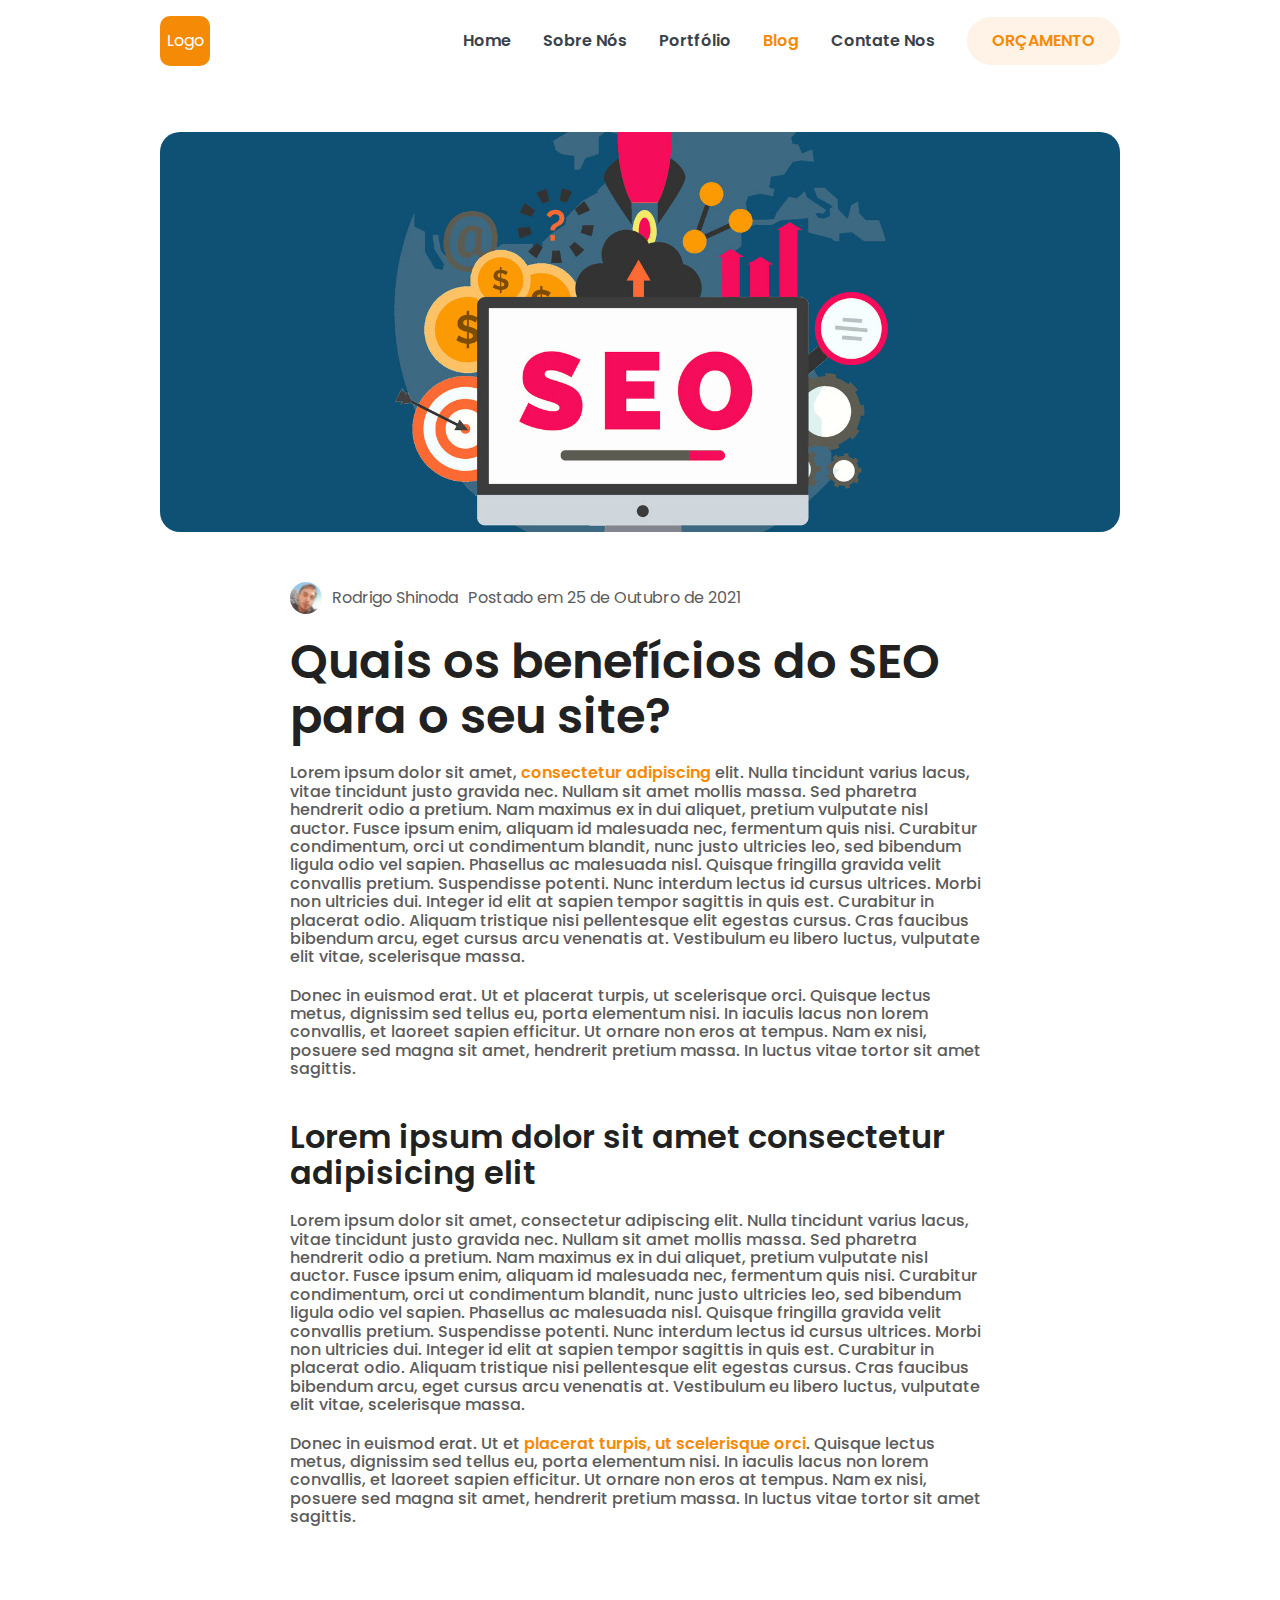
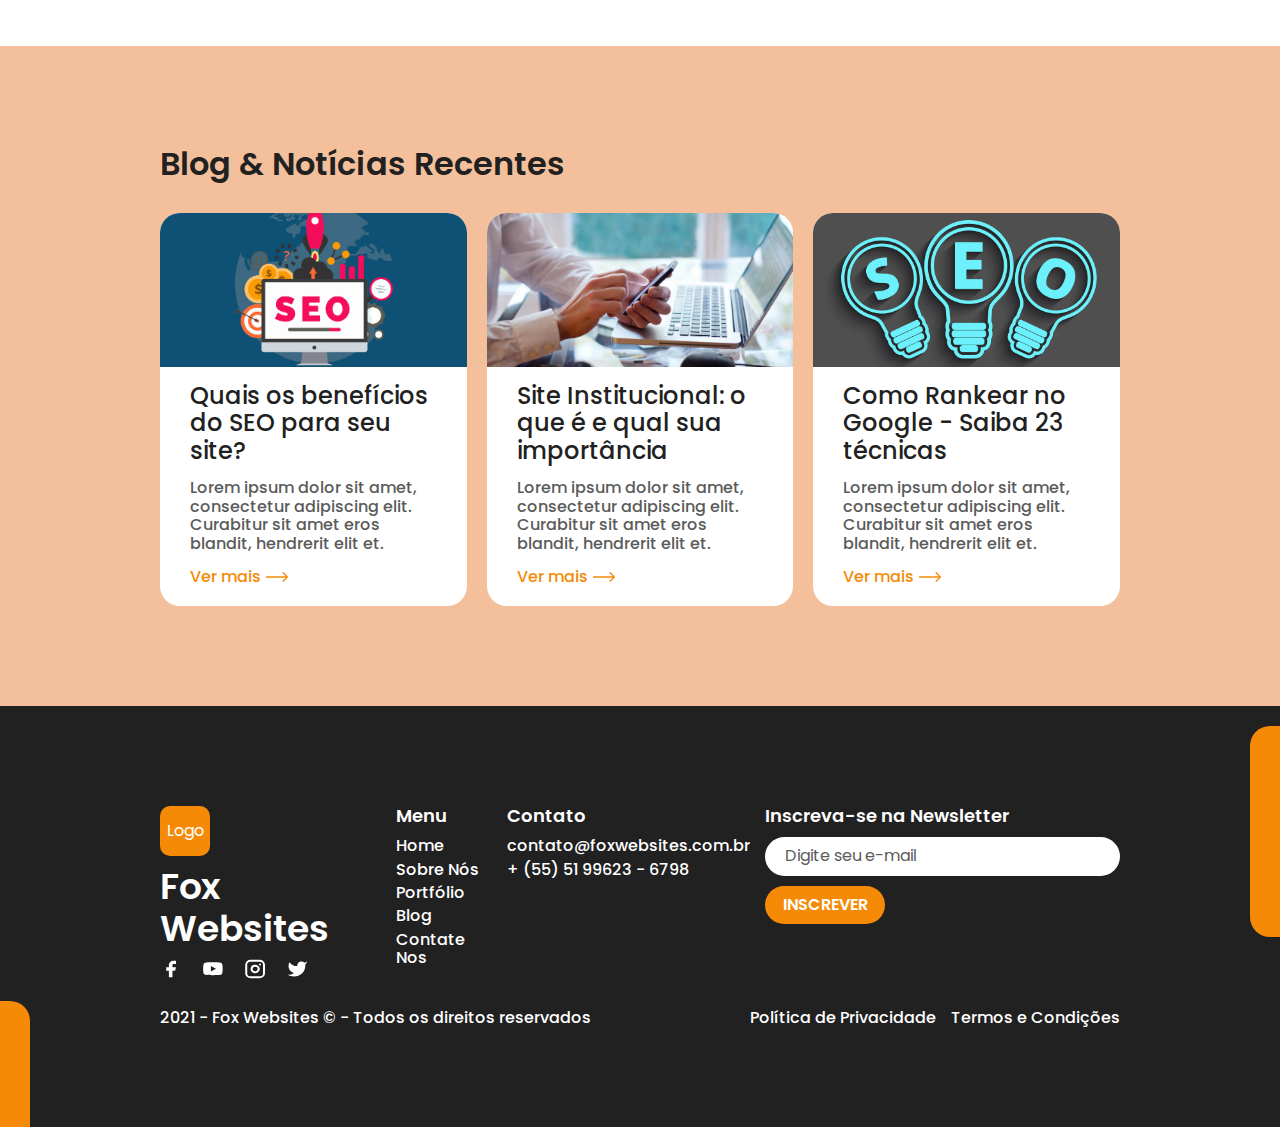
==== blog-post.html @ 78e0736e "Criado a página do post do blog" ====
<!DOCTYPE html>
<html lang="pt-br">

<head>
  <meta charset="UTF-8" />
  <meta http-equiv="X-UA-Compatible" content="IE=edge" />
  <meta name="viewport" content="width=device-width, initial-scale=1.0" />
  <title>Quais os benefícios do SEO para seu site? - Fox Websites | Desenvolvimento profissional de sites</title>
  <link rel="stylesheet" href="style/css/style.css" />
  <link rel="preconnect" href="https://fonts.googleapis.com" />
  <link rel="preconnect" href="https://fonts.gstatic.com" crossorigin />
  <link href="https://fonts.googleapis.com/css2?family=Poppins:wght@100;300;400;500;600&display=swap"
    rel="stylesheet" />
  <link rel="stylesheet" href="https://pro.fontawesome.com/releases/v5.10.0/css/all.css"
    integrity="sha384-AYmEC3Yw5cVb3ZcuHtOA93w35dYTsvhLPVnYs9eStHfGJvOvKxVfELGroGkvsg+p" crossorigin="anonymous" />
  <link rel="stylesheet" href="https://cdnjs.cloudflare.com/ajax/libs/animate.css/4.1.1/animate.min.css" />
</head>

<body>
  <header id="header">
    <div id="header__container">
      <a href="index.html" id="header__brand">
        <div class="logo_temp">
          <p>Logo</p>
        </div>
      </a>
      <div id="header__info">
        <nav id="header__menu">
          <button aria-label="Abrir menu" id="btn-mobile" aria-haspop="true" aria-controls="menu" aria-expanded="false">
            Menu
            <span id="hamburguer"></span>
          </button>
          <ul id="menu__items" role="menu">
            <li><a href="index.html">Home</a></li>
            <li><a href="sobre.html">Sobre Nós</a></li>
            <li><a href="portifolio.html">Portfólio</a></li>
            <li><a class="menu__active" href="blog.html">Blog</a></li>
            <li><a href="contato.html">Contate Nos</a></li>
          </ul>
        </nav>
        <button id="header__menu__orcamento">
          <p>Orçamento</p>
        </button>
      </div>
    </div>
  </header>

  <section id="post">
    <img id="post__image" src="assets/images/post1.jpg" alt="Post">
    <article id="post__content">
      <div id="post__content__info">
        <img id="post__content__info__author__image" src="assets/images/rodrigo.jpg" alt="Rodrigo">
        <p id="post__content__info__author__name">Rodrigo Shinoda</p>
        <p id="post__content__info__date">Postado em 25 de Outubro de 2021</p>
      </div>
      <h1 id="post__content__title">Quais os benefícios do SEO para o seu site?</h1>
      <p class="post__content__paragraph">Lorem ipsum dolor sit amet, <a href="">consectetur adipiscing</a> elit. Nulla
        tincidunt varius lacus, vitae tincidunt justo gravida nec. Nullam sit amet mollis massa. Sed pharetra hendrerit
        odio a pretium. Nam maximus ex in dui aliquet, pretium vulputate nisl auctor. Fusce ipsum enim, aliquam id
        malesuada nec, fermentum quis nisi. Curabitur condimentum, orci ut condimentum blandit, nunc justo ultricies
        leo, sed bibendum ligula odio vel sapien. Phasellus ac malesuada nisl. Quisque fringilla gravida velit convallis
        pretium. Suspendisse potenti. Nunc interdum lectus id cursus ultrices. Morbi non ultricies dui. Integer id elit
        at sapien tempor sagittis in quis est. Curabitur in placerat odio. Aliquam tristique nisi pellentesque elit
        egestas cursus. Cras faucibus bibendum arcu, eget cursus arcu venenatis at. Vestibulum eu libero luctus,
        vulputate elit vitae, scelerisque massa.</p>
      <p class="post__content__paragraph">Donec in euismod erat. Ut et placerat turpis, ut scelerisque orci. Quisque
        lectus metus, dignissim sed tellus eu, porta elementum nisi. In iaculis lacus non lorem convallis, et laoreet
        sapien efficitur. Ut ornare non eros at tempus. Nam ex nisi, posuere sed magna sit amet, hendrerit pretium
        massa. In luctus vitae tortor sit amet sagittis.</p>
      <h2 class="post__content__subtitle">Lorem ipsum dolor sit amet consectetur adipisicing elit</h2>
      <p class="post__content__paragraph">Lorem ipsum dolor sit amet, consectetur adipiscing elit. Nulla tincidunt
        varius lacus, vitae tincidunt justo gravida nec. Nullam sit amet mollis massa. Sed pharetra hendrerit odio a
        pretium. Nam maximus ex in dui aliquet, pretium vulputate nisl auctor. Fusce ipsum enim, aliquam id malesuada
        nec, fermentum quis nisi. Curabitur condimentum, orci ut condimentum blandit, nunc justo ultricies leo, sed
        bibendum ligula odio vel sapien. Phasellus ac malesuada nisl. Quisque fringilla gravida velit convallis pretium.
        Suspendisse potenti. Nunc interdum lectus id cursus ultrices. Morbi non ultricies dui. Integer id elit at sapien
        tempor sagittis in quis est. Curabitur in placerat odio. Aliquam tristique nisi pellentesque elit egestas
        cursus. Cras faucibus bibendum arcu, eget cursus arcu venenatis at. Vestibulum eu libero luctus, vulputate elit
        vitae, scelerisque massa.</p>
      <p class="post__content__paragraph">Donec in euismod erat. Ut et <a href="">placerat turpis, ut scelerisque
          orci</a>. Quisque lectus metus, dignissim sed tellus eu, porta elementum nisi. In iaculis lacus non lorem
        convallis, et laoreet sapien efficitur. Ut ornare non eros at tempus. Nam ex nisi, posuere sed magna sit amet,
        hendrerit pretium massa. In luctus vitae tortor sit amet sagittis.</p>
    </article>
  </section>

  <section id="posts">
    <div id="posts__container">
      <h2 id="posts__title">Blog & Notícias Recentes</h2>
      <div id="posts__list">
        <div class="posts__item">
          <img class="posts__item__image" src="assets/images/post1.jpg" alt="Post" />
          <h2 class="posts__item__title">
            Quais os benefícios do SEO para seu site?
          </h2>
          <p class="posts__item__subtitle">
            Lorem ipsum dolor sit amet, consectetur adipiscing elit. Curabitur
            sit amet eros blandit, hendrerit elit et.
          </p>
          <a href="blog-post.html" class="posts__item__cta">
            <p>Ver mais</p>
            <img src="assets/icons/Icon.svg" alt="Icon Right Arrow" />
          </a>
        </div>
        <div class="posts__item">
          <img class="posts__item__image" src="assets/images/post2.jpeg" alt="Post" />
          <h2 class="posts__item__title">
            Site Institucional: o que é e qual sua importância
          </h2>
          <p class="posts__item__subtitle">
            Lorem ipsum dolor sit amet, consectetur adipiscing elit. Curabitur
            sit amet eros blandit, hendrerit elit et.
          </p>
          <a href="blog-post.html" class="posts__item__cta">
            <p>Ver mais</p>
            <img src="assets/icons/Icon.svg" alt="Icon Right Arrow" />
          </a>
        </div>
        <div class="posts__item">
          <img class="posts__item__image" src="assets/images/post3.jpg" alt="Post" />
          <h2 class="posts__item__title">
            Como Rankear no Google - Saiba 23 técnicas
          </h2>
          <p class="posts__item__subtitle">
            Lorem ipsum dolor sit amet, consectetur adipiscing elit. Curabitur
            sit amet eros blandit, hendrerit elit et.
          </p>
          <a href="blog-post.html" class="posts__item__cta">
            <p>Ver mais</p>
            <img src="assets/icons/Icon.svg" alt="Icon Right Arrow" />
          </a>
        </div>
      </div>
    </div>
  </section>

  <footer id="footer">
    <div id="footer__wrapper">
      <div id="footer__content">
        <div id="footer__content__company">
          <a href="index.html">
            <div class="logo_temp">
              <p>Logo</p>
            </div>
          </a>
          <h1 id="footer__content__company__name">Fox Websites</h1>
          <ul id="footer__content__company__social_netwworks">
            <li>
              <a href="#"><img src="assets/icons/facebook.svg" alt="Facebook" /></a>
            </li>
            <li>
              <a href="#"><img src="assets/icons/youtube.svg" alt="Youtube" /></a>
            </li>
            <li>
              <a href="#"><img src="assets/icons/instagram.svg" alt="Instagram" /></a>
            </li>
            <li>
              <a href="#"><img src="assets/icons/twitter.svg" alt="Twitter" /></a>
            </li>
          </ul>
        </div>
        <div id="footer__content__menu">
          <p id="footer__content__menu__title">Menu</p>
          <ul id="footer__content__menu_list">
            <li id="footer__content__menu__list__item">
              <a href="index.html">
                <p>Home</p>
              </a>
            </li>
            <li id="footer__content__menu__list__item">
              <a href="sobre.html">
                <p>Sobre Nós</p>
              </a>
            </li>
            <li id="footer__content__menu__list__item">
              <a href="portifolio.html">
                <p>Portfólio</p>
              </a>
            </li>
            <li id="footer__content__menu__list__item">
              <a href="blog.html">
                <p>Blog</p>
              </a>
            </li>
            <li id="footer__content__menu__list__item">
              <a href="contato.html">
                <p>Contate Nos</p>
              </a>
            </li>
          </ul>
        </div>
        <div id="footer__content__contact">
          <p id="footer__content__contact__title">Contato</p>
          <ul id="footer__content__contact_list">
            <li id="footer__content__contact__list__item">
              <a href="mailto:contato@foxwebsites.com.br">
                <p>contato@foxwebsites.com.br</p>
              </a>
            </li>
            <li id="footer__content__contact__list__item">
              <a href="tel:+5551996236798">
                <p>+ (55) 51 99623 - 6798</p>
              </a>
            </li>
          </ul>
        </div>
        <div id="footer__content__newsletter">
          <p id="footer__content__newsletter__title">
            Inscreva-se na Newsletter
          </p>
          <form action="" id="footer__content__newsletter__form">
            <input type="email" name="email" placeholder="Digite seu e-mail"
              id="footer__content__newsletter__form__email" />
            <input type="submit" value="Inscrever" id="footer__content__newsletter__form__submit" />
          </form>
        </div>
      </div>
      <div id="footer__information">
        <div id="footer__information__copyright">
          <p>2021 - Fox Websites &copy; - Todos os direitos reservados</p>
        </div>
        <div id="footer__information__privacy__term">
          <a href="politica-privacidade.html">Política de Privacidade</a>
          <a href="termos-condicoes.html">Termos e Condições</a>
        </div>
      </div>
    </div>
  </footer>

  <a id="back_to_top">
    <i class="fas fa-arrow-up"></i>
  </a>

  <div class="modal-container" id="modal_container">
    <div class="modal">
      <div class="modal__header">
        <h2 class="modal__header__title">Orçamento</h2>
        <i class="fas fa-times fa-2x" id="modal__header__close"></i>
      </div>
      <p class="modal__description">
        Preencha o formulário abaixo para que possamos melhor lhe atender.<br />Em
        algumas horas entraremos em contato com você.
      </p>
      <form class="modal__form">
        <input type="text" placeholder="Nome completo" name="name" class="modal__form__input" />
        <input type="email" placeholder="E-mail" name="email" class="modal__form__input" />
        <input type="tel" placeholder="Telefone (DDD + Número)" name="phone" class="modal__form__input" />
        <select name="budget" class="modal__form__input modal__form__budget">
          <option value="0">Qual o budget disponível?</option>
          <option value="1">Abaixo de 1k</option>
          <option value="2">1k - 3k</option>
          <option value="3">Acima de 3k</option>
        </select>
        <textarea name="description" placeholder="Descrição" rows="5" class="modal__form__input"></textarea>
        <input type="submit" value="Enviar orçamento" class="modal__form__submit" />
      </form>
    </div>
  </div>

  <script src="js/script.js"></script>
  <script src="js/modal.js"></script>
</body>

</html>
---- style/css/style.css ----
/*! normalize.css v8.0.1 | MIT License | github.com/necolas/normalize.css */html{line-height:1.15;-webkit-text-size-adjust:100%}body{margin:0}main{display:block}h1{font-size:2em;margin:0.67em 0}hr{box-sizing:content-box;height:0;overflow:visible}pre{font-family:monospace, monospace;font-size:1em}a{background-color:transparent}abbr[title]{border-bottom:none;text-decoration:underline;text-decoration:underline dotted}b,strong{font-weight:bolder}code,kbd,samp{font-family:monospace, monospace;font-size:1em}small{font-size:80%}sub,sup{font-size:75%;line-height:0;position:relative;vertical-align:baseline}sub{bottom:-0.25em}sup{top:-0.5em}img{border-style:none}button,input,optgroup,select,textarea{font-family:inherit;font-size:100%;line-height:1.15;margin:0}button,input{overflow:visible}button,select{text-transform:none}button,[type="button"],[type="reset"],[type="submit"]{-webkit-appearance:button}button::-moz-focus-inner,[type="button"]::-moz-focus-inner,[type="reset"]::-moz-focus-inner,[type="submit"]::-moz-focus-inner{border-style:none;padding:0}button:-moz-focusring,[type="button"]:-moz-focusring,[type="reset"]:-moz-focusring,[type="submit"]:-moz-focusring{outline:1px dotted ButtonText}fieldset{padding:0.35em 0.75em 0.625em}legend{box-sizing:border-box;color:inherit;display:table;max-width:100%;padding:0;white-space:normal}progress{vertical-align:baseline}textarea{overflow:auto}[type="checkbox"],[type="radio"]{box-sizing:border-box;padding:0}[type="number"]::-webkit-inner-spin-button,[type="number"]::-webkit-outer-spin-button{height:auto}[type="search"]{-webkit-appearance:textfield;outline-offset:-2px}[type="search"]::-webkit-search-decoration{-webkit-appearance:none}::-webkit-file-upload-button{-webkit-appearance:button;font:inherit}details{display:block}summary{display:list-item}template{display:none}[hidden]{display:none}a{text-decoration:none}ol,ul{list-style:none}html,body,div,span,iframe,h1,h2,h3,h4,h5,h6,p,blockquote,a,em,img,dl,dt,dd,ol,ul,li,fieldset,form,label,legend,article,footer,header,nav,section,main{margin:0;padding:0;border:0;vertical-align:baseline}h1,h2,h3,h4,h5,h6,p,a,ul{font-size:1em;font-weight:normal}::-webkit-scrollbar-track{-webkit-box-shadow:inset 0 0 0.375rem rgba(0,0,0,0.3);background-color:#fff}::-webkit-scrollbar{width:0.5rem;background-color:#fff}::-webkit-scrollbar-thumb{background-color:#f58a07}body{font-family:"Poppins",sans-serif}#schedule{max-width:960px;margin:100px auto;display:flex;flex-direction:column}#schedule #schedule__title{max-width:600px;color:#212121;font-size:32px;font-weight:600}#schedule #schedule__title span{text-transform:uppercase;color:#f58a07}#schedule #schedule__subtitle{margin-top:20px;max-width:600px;color:#5b5b5b;font-weight:500}#schedule #schedule__list{margin-top:50px;display:flex;flex-direction:row;align-items:center;gap:20px}#schedule #schedule__list .schedule__item{display:flex;flex-direction:column;flex:1;gap:15px}#schedule #schedule__list .schedule__item .schedule__item__image{max-width:100%;border-radius:20px}#schedule #schedule__list .schedule__item .schedule__item__title{color:#f58a07;font-size:24px;font-weight:500}#differential{max-width:100%;background-color:#f4c09b}#differential #differential__container{max-width:960px;margin:0 auto;padding:100px 0}#differential #differential__container #differential__header{display:flex;flex-direction:row;align-items:center;gap:20px}#differential #differential__container #differential__header #differential__title{flex:1;color:#212121;font-weight:600;font-size:32px}#differential #differential__container #differential__header #differential__title span{text-transform:uppercase;color:#fff}#differential #differential__container #differential__header #differential__subtitle{flex:1;font-weight:500;font-size:18px;color:#5b5b5b}#differential #differential__container #differential__list{margin-top:50px;display:flex;flex-direction:row;gap:20px}#differential #differential__container #differential__list .differential__item{flex:1;background-color:#fff;border-radius:20px;padding:20px;display:flex;flex-direction:column;gap:10px}#differential #differential__container #differential__list .differential__item .differential__item__icon{width:50px;height:50px}#differential #differential__container #differential__list .differential__item .differential__item__title{color:#212121;font-weight:600;font-size:20px}#differential #differential__container #differential__list .differential__item .differential__item__subtitle{color:#5b5b5b;font-weight:500}#projects{max-width:960px;margin:100px auto;display:flex;flex-direction:column}#projects #projects__title{max-width:400px;color:#212121;font-size:32px;font-weight:600;cursor:pointer}#projects #projects__title span{text-transform:uppercase;color:#f58a07}#projects #projects__subtitle{margin-top:20px;max-width:600px;color:#5b5b5b;font-weight:500}#projects #projects__list{margin-top:50px;display:flex;flex-direction:row;align-items:center;gap:20px}#projects #projects__list .project__item{display:flex;flex-direction:column;flex:1}#projects #projects__list .project__item .project__item__image{max-width:100%;border-radius:20px;-webkit-box-shadow:0px 0px 10px -2px rgba(0,0,0,0.2);box-shadow:0px 0px 10px -2px rgba(0,0,0,0.2)}#projects #projects__list .project__item .project__item__title{color:#212121;font-size:24px;font-weight:600;text-align:center;padding:10px 0 5px 0;transition:0.5s cubic-bezier(0.06, 0.29, 0.19, 1.4)}#projects #projects__list .project__item .project__item__title:hover{color:#f58a07;cursor:pointer}#projects #projects__list .project__item .project__item__subtitle{color:#5b5b5b;font-size:18px;font-weight:500;text-align:center}#projects #projects__button{display:flex;justify-content:center;align-items:center;margin-top:30px}#projects #projects__button #projects__cta{background-color:#f58a07;padding:15px 25px;border-radius:25px;transition:0.5s cubic-bezier(0.06, 0.29, 0.19, 1.4)}#projects #projects__button #projects__cta p{font-weight:600;font-size:16px;color:#fff;text-transform:uppercase}#projects #projects__button #projects__cta:hover{background-color:#f4c09b}#projects #projects__button #projects__cta:hover p{color:#f58a07}#budget{width:100%;height:400px;background-color:#f58a07;display:flex;flex-direction:row}#budget #budget__image{flex:1;width:100%;height:100%;background-image:url("../../assets/images/orcamento.jpg");background-position:center;background-size:cover;background-repeat:no-repeat}#budget #budget__content{flex:1;display:flex;flex-direction:column;justify-content:center;padding:40px}#budget #budget__content #budget__content__title{font-size:42px;font-weight:600;color:#fff;max-width:600px}#budget #budget__content #budget__buttom{display:flex;margin-top:10px}#budget #budget__content #budget__buttom #budget__content__cta{cursor:pointer;border:none;background-color:#fff;padding:15px 25px;border-radius:25px;transition:0.5s cubic-bezier(0.06, 0.29, 0.19, 1.4)}#budget #budget__content #budget__buttom #budget__content__cta p{font-weight:600;font-size:16px;color:#f58a07;text-transform:uppercase}#budget #budget__content #budget__buttom #budget__content__cta:hover{background-color:#f4c09b}#budget #budget__content #budget__buttom #budget__content__cta:hover p{color:#fff}#testimonial{max-width:960px;margin:100px auto}#testimonial .swiper{width:100%}#testimonial .swiper .swiper-wrapper .swiper-slide{display:flex;flex-direction:column;justify-content:center;align-items:center;gap:10px}#testimonial .swiper .swiper-wrapper .swiper-slide .testimonial__item__image{width:150px;height:150px;border-radius:50%}#testimonial .swiper .swiper-wrapper .swiper-slide .testimonial__item__name{font-size:24px;color:#212121;font-weight:600px}#testimonial .swiper .swiper-wrapper .swiper-slide .testimonial__item__office{font-size:18px;color:#5b5b5b;font-weight:300}#testimonial .swiper .swiper-wrapper .swiper-slide .testimonial__item__description{font-size:18px;color:#394149;font-weight:500;text-align:center;padding:0 60px}#testimonial .swiper .swiper-button-prev,#testimonial .swiper .swiper-button-next{color:#f58a07}#posts{width:100%;background-color:#f4c09b}#posts #posts__container{max-width:960px;margin:0 auto;display:flex;flex-direction:column;padding:100px 0}#posts #posts__container #posts__title{font-size:32px;font-weight:600;color:#212121}#posts #posts__container #posts__list{display:flex;flex-direction:row;gap:20px;margin-top:30px}#posts #posts__container #posts__list .posts__item{flex:1;display:flex;flex-direction:column;background-color:#fff;border-radius:20px;gap:15px}#posts #posts__container #posts__list .posts__item .posts__item__image{max-width:100%;border-top-left-radius:20px;border-top-right-radius:20px}#posts #posts__container #posts__list .posts__item .posts__item__title{font-size:24px;font-weight:500;color:#212121;padding:0 30px}#posts #posts__container #posts__list .posts__item .posts__item__subtitle{font-weight:500;color:#5b5b5b;padding:0 30px}#posts #posts__container #posts__list .posts__item .posts__item__cta{display:flex;flex-direction:row;align-items:center;gap:5px;padding:0 30px 20px 30px}#posts #posts__container #posts__list .posts__item .posts__item__cta p{color:#f58a07;font-weight:500}@media only screen and (max-width: 768px){#schedule{padding:0 10px}#schedule #schedule__title{font-size:24px}#schedule #schedule__list{flex-direction:column;gap:50px}#differential #differential__container{padding-left:10px;padding-right:10px}#differential #differential__container #differential__header{flex-direction:column}#differential #differential__container #differential__header #differential__title{font-size:24px}#differential #differential__container #differential__list{flex-direction:column}#projects{padding:0 10px}#projects #projects__title{font-size:24px}#projects #projects__list{flex-direction:column;gap:50px}#budget{height:500px;flex-direction:column}#budget #budget__image{flex:0.75}#budget #budget__content{padding:40px}#budget #budget__content #budget__content__title{font-size:32px;text-align:center}#budget #budget__content #budget__buttom #budget__content__cta p{text-align:center}#testimonial .swiper .swiper-wrapper .swiper-slide .testimonial__item__description{font-size:14px}#posts #posts__container{padding:0 10px}#posts #posts__container #posts__list{flex-direction:column;gap:50px}}#about{max-width:960px;margin:100px auto;display:flex;flex-direction:row;align-items:center;gap:50px}#about #about__content{flex:1;display:flex;flex-direction:column;gap:10px}#about #about__content #about__content__title{font-weight:600;font-size:32px;color:#212121}#about #about__content #about__content__title span{color:#f58a07}#about #about__content #about__content__description{font-weight:500;font-size:18px;color:#5b5b5b}#about #about__content__image{flex:1;border-radius:20px;width:100%;height:400px;background-image:url("../../assets/images/reuniao.jpg");background-position:center;background-size:cover;background-repeat:no-repeat}#about #about__content__image #about__content__image__bloc{width:100%;height:100%;position:relative}#about #about__content__image #about__content__image__bloc::after{content:"";width:150px;height:150px;display:block;position:absolute;background-color:rgba(235,138,7,0.5);border-radius:20px;bottom:-20px;right:-20px}#teamwork{max-width:960px;margin:100px auto;display:flex;flex-direction:column;gap:30px}#teamwork #teamwork__title{font-size:32px;font-weight:600;color:#212121;max-width:600px}#teamwork #teamwork__subtitle{font-size:18px;font-weight:500;color:#5b5b5b;max-width:600px}#teamwork #teamwork__people__list{display:flex;flex-direction:row;align-items:center;gap:20px}#teamwork #teamwork__people__list .teamwork__people__item{flex:1;position:relative}#teamwork #teamwork__people__list .teamwork__people__item .teamwork__people__item__image{border-radius:20px;max-width:100%}#teamwork #teamwork__people__list .teamwork__people__item .teamwork__people__item__content__wrapper .teamwork__people__item__content{position:absolute;bottom:5px;display:flex;flex-direction:column;gap:10px;border-radius:20px;background-color:rgba(33,33,33,0.7);padding:20px}#teamwork #teamwork__people__list .teamwork__people__item .teamwork__people__item__content__wrapper .teamwork__people__item__content .teamwork__people__item__content__office,#teamwork #teamwork__people__list .teamwork__people__item .teamwork__people__item__content__wrapper .teamwork__people__item__content .teamwork__people__item__content__description{font-size:14px;font-weight:600;color:#fff}#teamwork #teamwork__people__list .teamwork__people__item .teamwork__people__item__content__wrapper .teamwork__people__item__content .teamwork__people__item__content__name{font-size:24px;font-weight:600;color:#f58a07}@media only screen and (max-width: 768px){#about{flex-direction:column;gap:50px;padding:0 10px}#about #about__content{flex:none}#about #about__content #about__content__title{text-align:center}#about #about__content__image{flex:none;width:80%}#about #about__content__image #about__content__image__bloc::after{width:100px;height:100px}#teamwork{padding:10px}#teamwork #teamwork__title{text-align:center;max-width:100%}#teamwork #teamwork__people__list{flex-direction:column}#teamwork #teamwork__people__list .teamwork__people__item .teamwork__people__item__content__wrapper .teamwork__people__item__content .teamwork__people__item__content__name{font-size:18px}#posts #posts__container{padding:100px 10px}}#portfolio{max-width:960px;margin:100px auto;display:flex;flex-direction:column;gap:15px}#portfolio #portfolio__title{font-size:32px;font-weight:600;color:#212121}#portfolio #portfolio__title span{color:#f58a07;text-transform:uppercase}#portfolio #portfolio__subtitle{max-width:600px;font-weight:500;font-size:18px;color:#5b5b5b}#portfolio #portfolio__list{display:flex;flex-direction:column;margin-top:50px;gap:40px}#portfolio #portfolio__list .portfolio__item{display:flex;flex-direction:row;align-items:center}#portfolio #portfolio__list .portfolio__item .portfolio__item__image__wrapper{position:relative}#portfolio #portfolio__list .portfolio__item .portfolio__item__image__wrapper .portfolio__item__image{max-width:100%;border-radius:20px;-webkit-box-shadow:0px 0px 10px -2px rgba(0,0,0,0.2);box-shadow:0px 0px 10px -2px rgba(0,0,0,0.2)}#portfolio #portfolio__list .portfolio__item .portfolio__item__image__wrapper::after{content:"";width:50px;height:50px;display:block;position:absolute;background-color:rgba(235,138,7,0.7);border-radius:10px;top:50px;left:-20px}#portfolio #portfolio__list .portfolio__item .portfolio__item__content{display:flex;flex-direction:column;padding:30px 50px;gap:10px}#portfolio #portfolio__list .portfolio__item .portfolio__item__content .portfolio__item__content__title{font-size:32px;font-weight:600;color:#212121}#portfolio #portfolio__list .portfolio__item .portfolio__item__content .portfolio__item__content__subtitle{font-weight:500;color:#5b5b5b}#portfolio #portfolio__list .portfolio__item .portfolio__item__content .portfolio__item__content__subtitle__invert{text-align:right}#portfolio #portfolio__list .portfolio__item .portfolio__item__content .portfolio__item__content__button{text-transform:uppercase;border:none;border-radius:20px;background:#f58a07;color:#fff;padding:10px 20px;width:200px;cursor:pointer;transition:0.5s cubic-bezier(0.06, 0.29, 0.19, 1.4)}#portfolio #portfolio__list .portfolio__item .portfolio__item__content .portfolio__item__content__button p{font-weight:600}#portfolio #portfolio__list .portfolio__item .portfolio__item__content .portfolio__item__content__button:hover{background-color:#f4c09b}#portfolio #portfolio__list .portfolio__item .portfolio__item__content .portfolio__item__content__button:hover p{color:#f58a07}#portfolio #portfolio__list .portfolio__item .portfolio__item__content__invert{align-items:flex-end !important}#portfolio #portfolio__list .portfolio__item__invert{flex-direction:row-reverse !important}@media only screen and (max-width: 768px){#portfolio{padding:0 10px}#portfolio #portfolio__title{text-align:center}#portfolio #portfolio__subtitle{text-align:center}#portfolio #portfolio__list .portfolio__item{display:flex;flex-direction:column;align-items:center}#portfolio #portfolio__list .portfolio__item .portfolio__item__content{display:flex;flex-direction:column;padding:10px 10px;gap:10px}#portfolio #portfolio__list .portfolio__item .portfolio__item__content .portfolio__item__content__title{text-align:center}#portfolio #portfolio__list .portfolio__item .portfolio__item__content .portfolio__item__content__subtitle{text-align:center}#portfolio #portfolio__list .portfolio__item .portfolio__item__content .portfolio__item__content__subtitle__invert{text-align:center}#portfolio #portfolio__list .portfolio__item .portfolio__item__content .portfolio__item__content__button{width:100%}#portfolio #portfolio__list .portfolio__item .portfolio__item__content__invert{align-items:stretch !important}#portfolio #portfolio__list .portfolio__item__invert{flex-direction:column !important}}#post{max-width:960px;margin:50px auto 100px auto;padding:0 10px;display:flex;flex-direction:column}#post #post__image{border-radius:20px;height:400px;object-fit:cover}#post #post__content{display:flex;flex-direction:column;max-width:700px;margin:0 auto}#post #post__content #post__content__info{display:flex;flex-direction:row;align-items:center;color:#5b5b5b;gap:10px;margin-top:50px}#post #post__content #post__content__info #post__content__info__author__image{width:32px;height:32px;border-radius:50%}#post #post__content #post__content__title{font-weight:600;color:#212121;font-size:48px;margin:20px 0 20px 0}#post #post__content .post__content__paragraph{font-weight:500;color:#5b5b5b;margin-bottom:20px}#post #post__content .post__content__paragraph a{color:#f58a07;font-weight:600}#post #post__content .post__content__subtitle{font-weight:600;color:#212121;font-size:32px;margin:20px 0 20px 0}@media only screen and (max-width: 768px){#post #post__image{height:250px}#post #post__content #post__content__info{flex-direction:column;align-items:center;justify-content:center;gap:0}#post #post__content #post__content__title{font-size:32px;text-align:center}#post #post__content .post__content__subtitle{font-size:24px;text-align:center}}#contact{max-width:960px;margin:100px auto;display:flex;flex-direction:row;gap:30px}#contact #contact__content{flex:1;display:flex;flex-direction:column;gap:20px}#contact #contact__content #contact__content__title{font-size:32px;color:#212121;font-weight:600}#contact #contact__content #contact__content__subtitle{font-size:18px;color:#5b5b5b;font-weight:500}#contact #contact__content #contact__content__form{display:flex;flex-direction:column;gap:10px}#contact #contact__content #contact__content__form .contact__content__form__input{border:1px solid #212121;border-radius:20px;background:rgba(210,218,237,0.17);padding:15px 25px}#contact #contact__content #contact__content__form #contact__content__form__submit{text-transform:uppercase;font-weight:600;border:none;border-radius:20px;background:#f58a07;padding:15px 25px;color:#fff;cursor:pointer;transition:0.5s cubic-bezier(0.06, 0.29, 0.19, 1.4)}#contact #contact__content #contact__content__form #contact__content__form__submit:hover{background-color:#f4c09b;color:#f58a07}#contact #contact__info{flex:1;display:flex;flex-direction:column;gap:50px}#contact #contact__info #contact__info__content{display:flex;flex-direction:row;gap:10px}#contact #contact__info #contact__info__content #contact__info__location{flex:1;display:flex;flex-direction:column;gap:15px}#contact #contact__info #contact__info__content #contact__info__location #contact__info__location__title{font-size:24px;font-weight:500;color:#212121}#contact #contact__info #contact__info__content #contact__info__location #contact__info__location__description{font-size:18px;font-weight:500;color:#5b5b5b}#contact #contact__info #contact__info__content #contact__info__contact{flex:1;display:flex;flex-direction:column;gap:15px}#contact #contact__info #contact__info__content #contact__info__contact #contact__info__contact{font-size:24px;font-weight:500;color:#212121}#contact #contact__info #contact__info__content #contact__info__contact #contact__info__contac_list{display:flex;flex-direction:column;gap:10px}#contact #contact__info #contact__info__content #contact__info__contact #contact__info__contac_list li a p{font-size:18px;font-weight:500;color:#5b5b5b;transition:0.5s cubic-bezier(0.06, 0.29, 0.19, 1.4)}#contact #contact__info #contact__info__content #contact__info__contact #contact__info__contac_list li a p:hover{color:#f58a07}#contact #contact__info #contact__info__contact__map #contact__info__contact__map__iframe{width:100%;height:250px;border-radius:20px}@media only screen and (max-width: 768px){#contact{flex-direction:column;gap:30px;padding:0 10px}#contact #contact__content #contact__content__title{text-align:center}#contact #contact__content #contact__content__subtitle{text-align:center}#contact #contact__info #contact__info__content{flex-direction:column;gap:20px}#contact #contact__info #contact__info__content #contact__info__location{gap:10px}#contact #contact__info #contact__info__content #contact__info__location #contact__info__location__title{text-align:center}#contact #contact__info #contact__info__content #contact__info__location #contact__info__location__description{text-align:center}#contact #contact__info #contact__info__content #contact__info__contact{gap:10px}#contact #contact__info #contact__info__content #contact__info__contact #contact__info__contact{text-align:center}#contact #contact__info #contact__info__content #contact__info__contact #contact__info__contac_list{display:flex;flex-direction:column;gap:10px}#contact #contact__info #contact__info__content #contact__info__contact #contact__info__contac_list li a p{text-align:center}}#policy{max-width:960px;margin:100px auto;display:flex;flex-direction:column}#policy #policy__title{font-size:64px;font-weight:600;color:#212121}#policy #policy__last_update{color:#5b5b5b;margin:10px 0 30px 0}#policy p{font-weight:500;color:#212121}#policy span{color:#f58a07;font-weight:bold}#policy h2{font-weight:500;font-size:24px;color:#212121;margin:25px 0 10px 0}#policy ol{padding:5px 0 5px 50px}#policy ol li{padding:2px 0;list-style-type:decimal}#policy ol li::marker{color:#f58a07;font-weight:bold}#policy ul{padding:5px 0 5px 50px}#policy ul li{padding:2px 0;list-style-type:disc}#policy ul li::marker{color:#f58a07}@media only screen and (max-width: 768px){#policy{padding:0 10px}#policy #policy__title{font-size:32px;text-align:center}#policy #policy__last_update{text-align:center}#policy h2{text-align:center}#policy ol{padding-left:30px}#policy ul{padding-left:30px}}#terms{max-width:960px;margin:100px auto;display:flex;flex-direction:column}#terms #terms__title{font-size:64px;font-weight:600;color:#212121}#terms #terms__last_update{color:#5b5b5b;margin:10px 0 30px 0}#terms p{font-weight:500;color:#212121;margin-bottom:2px}#terms span{color:#f58a07;font-weight:bold}#terms h2{font-weight:500;font-size:24px;color:#212121;margin:25px 0 10px 0}#terms ul{padding:5px 0 5px 50px}#terms ul li{padding:2px 0;list-style-type:disc}#terms ul li::marker{color:#f58a07}@media only screen and (max-width: 768px){#terms{padding:0 10px}#terms #terms__title{font-size:32px;text-align:center}#terms #terms__last_update{text-align:center}#terms h2{text-align:center}#terms ul{padding-left:30px}}.modal-container{z-index:9999;position:fixed;top:0;left:0;height:100vh;width:100vw;background-color:rgba(0,0,0,0.3);display:flex;justify-content:center;align-items:center;opacity:0;pointer-events:none;transition:opacity 0.5s cubic-bezier(0.06, 0.29, 0.19, 1.4)}.modal-container.show{opacity:1;pointer-events:auto;animation:modal 0.3s}.modal-container .modal{background-color:#fff;width:600px;max-width:100%;padding:30px;border-radius:20px;box-shadow:0 2px 4px rgba(0,0,0,0.2);display:flex;flex-direction:column;gap:20px}@keyframes modal{from{opacity:0;transform:translate3d(0, -60px, 0)}to{opacity:1;transform:translate3d(0, 0, 0)}}.modal-container .modal .modal__header{display:flex;flex-direction:row;justify-content:space-between;align-items:center}.modal-container .modal .modal__header .modal__header__title{font-size:32px;font-weight:600;color:#212121;text-transform:uppercase}.modal-container .modal .modal__header .modal__header__title::after{content:"";width:150px;height:5px;display:block;margin-top:5px;background-color:#f58a07}.modal-container .modal .modal__header #modal__header__close{color:#f58a07;padding:10px;cursor:pointer;transition:0.5s cubic-bezier(0.06, 0.29, 0.19, 1.4)}.modal-container .modal .modal__header #modal__header__close:hover{color:#212121}.modal-container .modal .modal__description{font-size:14px;color:#5b5b5b}.modal-container .modal .modal__form{display:flex;flex-direction:column;gap:10px}.modal-container .modal .modal__form .modal__form__input{border:1px solid #212121;border-radius:20px;background:rgba(210,218,237,0.17);padding:15px 25px;color:#212121}.modal-container .modal .modal__form .modal__form__budget{color:#757575}.modal-container .modal .modal__form .modal__form__budget option{color:#212121}.modal-container .modal .modal__form .modal__form__submit{border:none;cursor:pointer;font-weight:600;font-size:16px;color:#fff;text-transform:uppercase;background-color:#f58a07;padding:15px 25px;border-radius:25px;transition:0.5s cubic-bezier(0.06, 0.29, 0.19, 1.4)}.modal-container .modal .modal__form .modal__form__submit:hover{background-color:#f4c09b;color:#f58a07}@media only screen and (max-width: 768px){.modal-container{padding:10px}.modal-container .modal{width:100vw}}.soon{width:100%}.soon p{font-size:48px;text-align:center;color:#f58a07;text-transform:uppercase;font-weight:600;padding:100px 0}.logo_temp{width:50px;height:50px;background-color:#f58a07;color:#fff;display:flex;border-radius:10px;justify-content:center;align-items:center}html{scroll-behavior:smooth}.menu__active{color:#f58a07 !important}.header__shadow{box-shadow:0 2px 4px rgba(0,0,0,0.4)}#header{width:100%}#header #header__container{max-width:960px;margin:0 auto;display:flex;flex-direction:row;justify-content:space-between;align-items:center;box-sizing:border-box;padding:16px 0}#header #header__container #header__info{display:flex;flex-direction:row;align-items:center;gap:32px}#header #header__container #header__info #header__menu #btn-mobile{display:none}#header #header__container #header__info #header__menu #menu__items{display:flex;gap:32px}#header #header__container #header__info #header__menu #menu__items li a{display:block;color:#394149;font-weight:600;transition:0.5s cubic-bezier(0.06, 0.29, 0.19, 1.4);font-size:16px}#header #header__container #header__info #header__menu #menu__items li a:hover{color:#f58a07}#header #header__container #header__info #header__menu__orcamento{border:none;cursor:pointer;background-color:#fef3e6;padding:15px 25px;border-radius:25px;transition:0.5s cubic-bezier(0.06, 0.29, 0.19, 1.4)}#header #header__container #header__info #header__menu__orcamento:hover{background-color:#f58a07}#header #header__container #header__info #header__menu__orcamento:hover p{color:#fff}#header #header__container #header__info #header__menu__orcamento p{text-transform:uppercase;font-weight:600;font-size:16px;color:#f58a07}#banner{width:100%;height:550px}#banner #banner__content__images{position:absolute;width:100%;height:550px}#banner #banner__content__images #banner__image__home{position:absolute;width:100%;height:550px;background-image:url("../../assets/images/home.jpg");background-position:center;background-size:cover;background-repeat:no-repeat;background-attachment:fixed;opacity:0.5}#banner #banner__content__images #banner__image__about{position:absolute;width:100%;height:550px;background-image:url("../../assets/images/about.jpg");background-position:center;background-size:cover;background-repeat:no-repeat;background-attachment:fixed;opacity:0.5}#banner #banner__content__images #banner__image__portifolio{position:absolute;width:100%;height:550px;background-image:url("../../assets/images/portifolio.jpg");background-position:center;background-size:cover;background-repeat:no-repeat;background-attachment:fixed;opacity:0.5}#banner #banner__content__images #banner__image__blog{position:absolute;width:100%;height:550px;background-image:url("../../assets/images/blog.jpg");background-position:center;background-size:cover;background-repeat:no-repeat;background-attachment:fixed;opacity:0.5}#banner #banner__content__images #banner__background{position:absolute;width:100%;height:550px;background-color:#f4c09b;opacity:0.7}#banner #banner__content{width:100%;height:550px;position:absolute;display:flex;flex-direction:column;justify-content:center;align-items:center;gap:15px}#banner #banner__content #banner__title{width:650px;font-weight:600;color:#212121;font-size:64px;text-align:center;text-transform:uppercase}#banner #banner__content #banner_subtitle{width:650px;font-weight:500;color:#5b5b5b;font-size:18px;text-align:center}#banner #banner__content #banner__cta{border:none;cursor:pointer;background-color:#f58a07;padding:15px 25px;border-radius:25px;transition:0.5s cubic-bezier(0.06, 0.29, 0.19, 1.4)}#banner #banner__content #banner__cta p{font-weight:600;font-size:16px;color:#fff;text-transform:uppercase}#banner #banner__content #banner__cta:hover{background-color:#f4c09b}#banner #banner__content #banner__cta:hover p{color:#f58a07}#footer{width:100%;background-color:#212121;position:absolute}#footer::after{content:"";width:30px;height:30%;background-color:#f58a07;border-top-right-radius:20px;bottom:0px;position:absolute}#footer::before{content:"";width:30px;height:50%;background-color:#f58a07;border-top-left-radius:20px;border-bottom-left-radius:20px;top:20px;right:0;position:absolute}#footer #footer__wrapper{max-width:960px;margin:0 auto;display:flex;padding:100px 0;flex-direction:column}#footer #footer__wrapper #footer__content{display:flex;flex-direction:row;justify-content:space-between;gap:15px}#footer #footer__wrapper #footer__content #footer__content__company{display:flex;flex-direction:column;gap:10px}#footer #footer__wrapper #footer__content #footer__content__company #footer__content__company__name{font-size:36px;color:#fff;font-weight:600;transition:0.5s cubic-bezier(0.06, 0.29, 0.19, 1.4);cursor:pointer}#footer #footer__wrapper #footer__content #footer__content__company #footer__content__company__name:hover{color:#f58a07}#footer #footer__wrapper #footer__content #footer__content__company #footer__content__company__social_netwworks{display:flex;flex-direction:row;gap:20px}#footer #footer__wrapper #footer__content #footer__content__menu{display:flex;flex-direction:column;gap:10px}#footer #footer__wrapper #footer__content #footer__content__menu #footer__content__menu__title{font-size:18px;font-weight:600;color:#fff}#footer #footer__wrapper #footer__content #footer__content__menu #footer__content__menu_list{display:flex;flex-direction:column;gap:5px}#footer #footer__wrapper #footer__content #footer__content__menu #footer__content__menu_list #footer__content__menu__list__item a p{color:#fff;font-weight:500;transition:0.5s cubic-bezier(0.06, 0.29, 0.19, 1.4)}#footer #footer__wrapper #footer__content #footer__content__menu #footer__content__menu_list #footer__content__menu__list__item a p:hover{color:#f58a07}#footer #footer__wrapper #footer__content #footer__content__contact{display:flex;flex-direction:column;gap:10px}#footer #footer__wrapper #footer__content #footer__content__contact #footer__content__contact__title{font-size:18px;font-weight:600;color:#fff}#footer #footer__wrapper #footer__content #footer__content__contact #footer__content__contact_list{display:flex;flex-direction:column;gap:5px}#footer #footer__wrapper #footer__content #footer__content__contact #footer__content__contact_list #footer__content__contact__list__item a p{color:#fff;font-weight:500;transition:0.5s cubic-bezier(0.06, 0.29, 0.19, 1.4)}#footer #footer__wrapper #footer__content #footer__content__contact #footer__content__contact_list #footer__content__contact__list__item a p:hover{color:#f58a07}#footer #footer__wrapper #footer__content #footer__content__newsletter{display:flex;flex-direction:column;gap:10px}#footer #footer__wrapper #footer__content #footer__content__newsletter #footer__content__newsletter__title{font-size:18px;font-weight:600;color:#fff}#footer #footer__wrapper #footer__content #footer__content__newsletter #footer__content__newsletter__form{display:flex;flex-direction:column;gap:10px}#footer #footer__wrapper #footer__content #footer__content__newsletter #footer__content__newsletter__form #footer__content__newsletter__form__email{border:none;border-radius:20px;padding:10px 20px;background-color:#fff;color:#212121;font-weight:500}#footer #footer__wrapper #footer__content #footer__content__newsletter #footer__content__newsletter__form #footer__content__newsletter__form__email::placeholder{color:#5b5b5b;font-weight:400}#footer #footer__wrapper #footer__content #footer__content__newsletter #footer__content__newsletter__form #footer__content__newsletter__form__submit{text-transform:uppercase;font-weight:600;background-color:#f58a07;color:#fff;border:none;border-radius:20px;padding:10px;max-width:120px;cursor:pointer;transition:0.5s cubic-bezier(0.06, 0.29, 0.19, 1.4)}#footer #footer__wrapper #footer__content #footer__content__newsletter #footer__content__newsletter__form #footer__content__newsletter__form__submit:hover{background-color:#f4c09b;color:#f58a07}#footer #footer__wrapper #footer__information{display:flex;flex-direction:row;justify-content:space-between;align-items:center;margin-top:25px}#footer #footer__wrapper #footer__information #footer__information__copyright p{color:#fff;font-weight:500}#footer #footer__wrapper #footer__information #footer__information__privacy__term{display:flex;flex-direction:row;gap:15px}#footer #footer__wrapper #footer__information #footer__information__privacy__term a{color:#fff;font-weight:500;transition:0.5s cubic-bezier(0.06, 0.29, 0.19, 1.4)}#footer #footer__wrapper #footer__information #footer__information__privacy__term a:hover{color:#f58a07}#back_to_top{display:none;cursor:pointer;position:fixed;bottom:20px;right:20px;padding:16px 20px;background-color:#f58a07;color:#fff;border-radius:10px;transition:0.2s;text-decoration:none;z-index:99;-webkit-tap-highlight-color:transparent}#back_to_top:hover{background-color:#f4c09b;transform:scale(105%)}@media only screen and (min-width: 768px) and (max-width: 979px){#footer::after{width:20px}#footer::before{width:20px}#footer #footer__wrapper #footer__content{display:flex;flex-direction:column;justify-content:space-between}#footer #footer__wrapper #footer__content #footer__content__company{justify-content:center;align-items:center}#footer #footer__wrapper #footer__content #footer__content__menu{justify-content:center;align-items:center;margin-top:30px}#footer #footer__wrapper #footer__content #footer__content__menu #footer__content__menu_list #footer__content__menu__list__item a p{text-align:center}#footer #footer__wrapper #footer__content #footer__content__contact{justify-content:center;align-items:center;margin-top:30px}#footer #footer__wrapper #footer__content #footer__content__contact #footer__content__contact_list #footer__content__contact__list__item a p{text-align:center}#footer #footer__wrapper #footer__content #footer__content__newsletter{justify-content:center;align-items:center;margin-top:30px}#footer #footer__wrapper #footer__content #footer__content__newsletter #footer__content__newsletter__form #footer__content__newsletter__form__email{width:inherit;max-width:100%}#footer #footer__wrapper #footer__content #footer__content__newsletter #footer__content__newsletter__form #footer__content__newsletter__form__submit{max-width:100%}#footer #footer__wrapper #footer__information{flex-direction:column-reverse}#footer #footer__wrapper #footer__information #footer__information__copyright p{color:#fff;font-weight:500;text-align:center;margin-top:30px}#footer #footer__wrapper #footer__information #footer__information__privacy__term{flex-direction:column;margin-top:20px;gap:5px}#footer #footer__wrapper #footer__information #footer__information__privacy__term a{text-align:center}}@media only screen and (max-width: 768px){.soon p{font-size:26px}#header #header__container #header__brand{margin-left:10px}#header #header__container #header__info #header__menu button{color:#212121;font-weight:bold;text-transform:uppercase;letter-spacing:0.1em;font-size:14px;line-height:20px}#header #header__container #header__info #header__menu button #hamburguer{width:20px;border-top:2px solid;display:block}#header #header__container #header__info #header__menu button #hamburguer::after,#header #header__container #header__info #header__menu button #hamburguer::before{content:"";width:20px;height:2px;background:currentColor;display:block;margin-top:5px;transition:0.5s cubic-bezier(0.06, 0.29, 0.19, 1.4);position:relative}#header #header__container #header__info #header__menu #btn-mobile{display:flex;padding:8px 10px;font-size:1rem;border:none;background:none;cursor:pointer;gap:0.5rem}#header #header__container #header__info #header__menu #menu__items{display:block;position:absolute;width:100%;height:0;top:82px;right:0;background:#212121;z-index:1000;transition:0.6s;visibility:hidden;overflow-y:hidden}#header #header__container #header__info #header__menu #menu__items li a{text-align:center;color:#fff;padding:1rem;margin:0 1rem;border-bottom:2px solid rgba(0,0,0,0.05)}#header #header__container #header__info #header__menu.active #menu__items{height:calc(100vh - 70px);visibility:visible;overflow-y:auto}#header #header__container #header__info #header__menu.active #hamburguer{border-top-color:transparent}#header #header__container #header__info #header__menu.active #hamburguer::before{transform:rotate(135deg)}#header #header__container #header__info #header__menu.active #hamburguer::after{transform:rotate(-135deg);top:-7px}#header #header__container #header__info #header__menu__orcamento{display:none}#banner #banner__content #banner__title{width:100%;font-size:42px}#banner #banner__content #banner_subtitle{width:100%;font-size:16px}#footer::after{width:20px}#footer::before{width:20px}#footer #footer__wrapper #footer__content{display:flex;flex-direction:column;justify-content:space-between}#footer #footer__wrapper #footer__content #footer__content__company{justify-content:center;align-items:center}#footer #footer__wrapper #footer__content #footer__content__menu{justify-content:center;align-items:center;margin-top:30px}#footer #footer__wrapper #footer__content #footer__content__menu #footer__content__menu_list #footer__content__menu__list__item a p{text-align:center}#footer #footer__wrapper #footer__content #footer__content__contact{justify-content:center;align-items:center;margin-top:30px}#footer #footer__wrapper #footer__content #footer__content__contact #footer__content__contact_list #footer__content__contact__list__item a p{text-align:center}#footer #footer__wrapper #footer__content #footer__content__newsletter{justify-content:center;align-items:center;margin-top:30px}#footer #footer__wrapper #footer__content #footer__content__newsletter #footer__content__newsletter__form #footer__content__newsletter__form__email{width:inherit;max-width:100%}#footer #footer__wrapper #footer__content #footer__content__newsletter #footer__content__newsletter__form #footer__content__newsletter__form__submit{max-width:100%}#footer #footer__wrapper #footer__information{flex-direction:column-reverse}#footer #footer__wrapper #footer__information #footer__information__copyright p{color:#fff;font-weight:500;text-align:center;margin-top:30px}#footer #footer__wrapper #footer__information #footer__information__privacy__term{flex-direction:column;margin-top:20px;gap:5px}#footer #footer__wrapper #footer__information #footer__information__privacy__term a{text-align:center}}
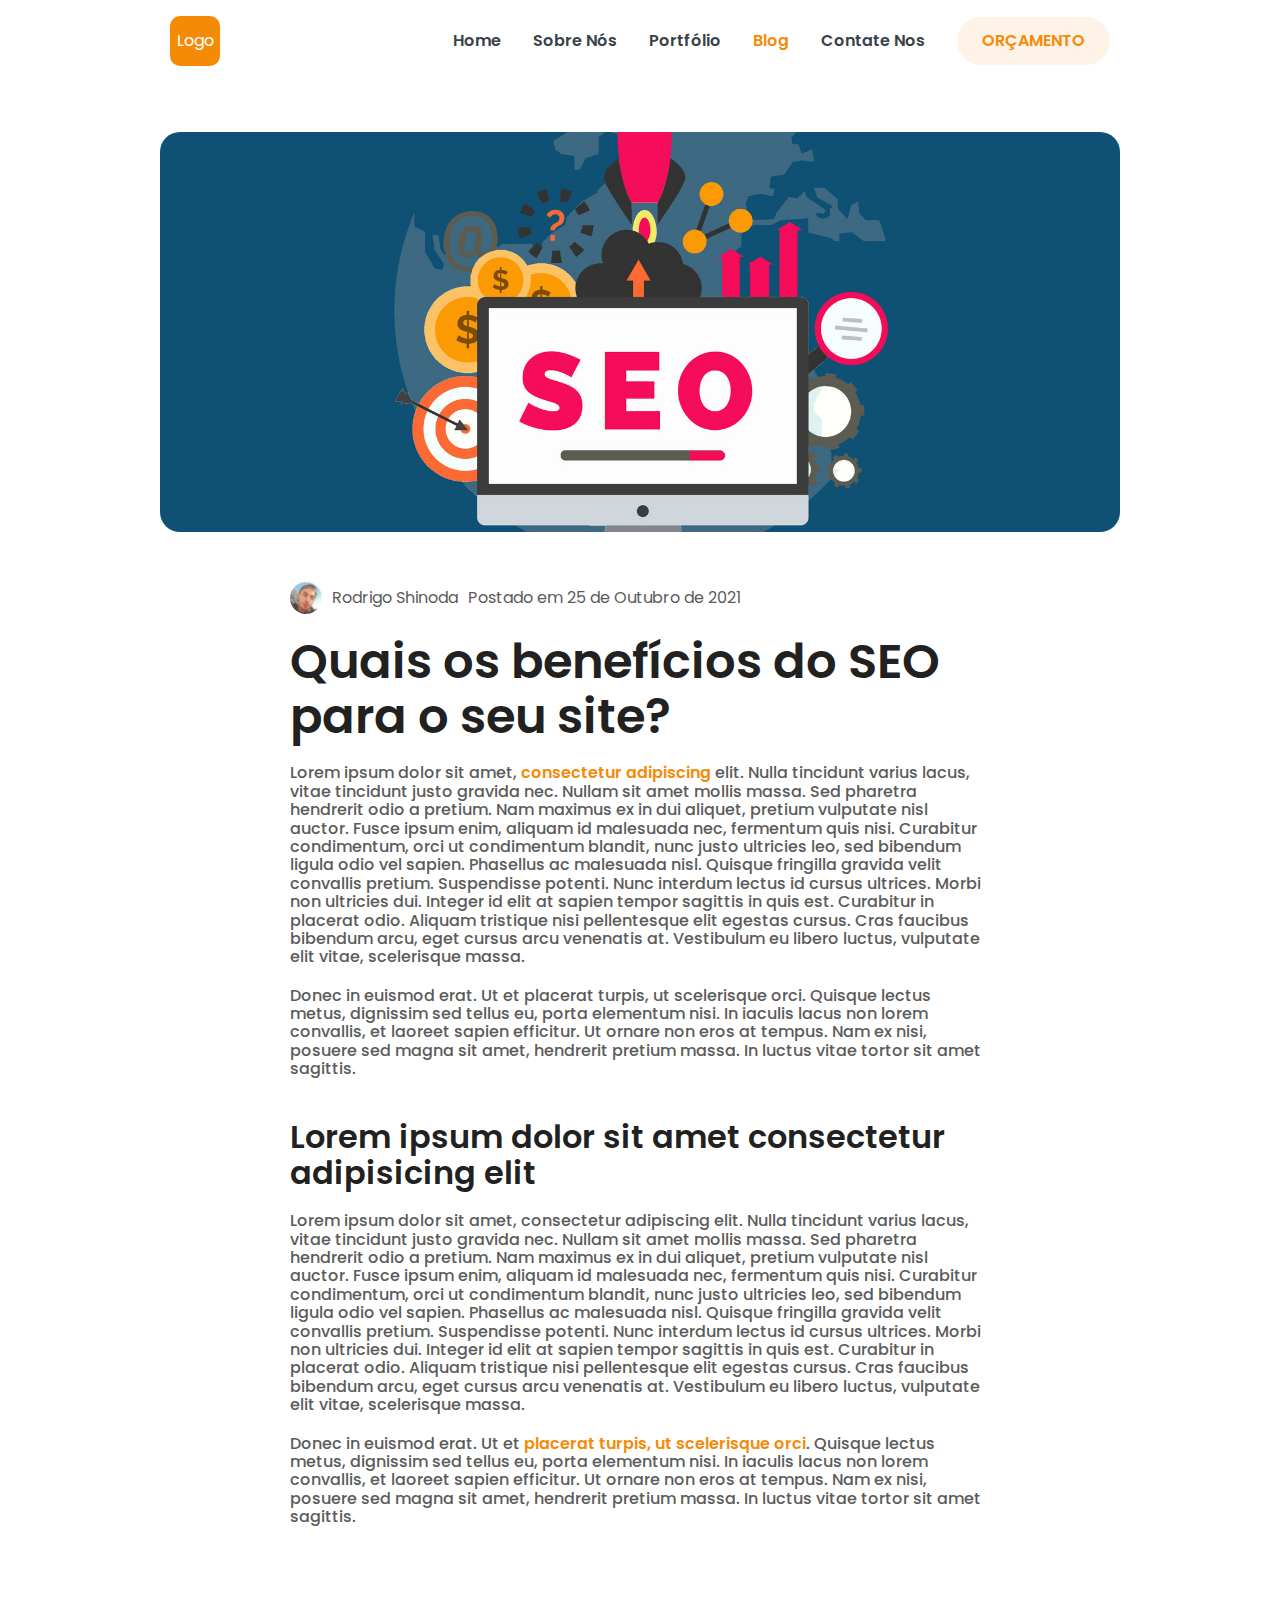
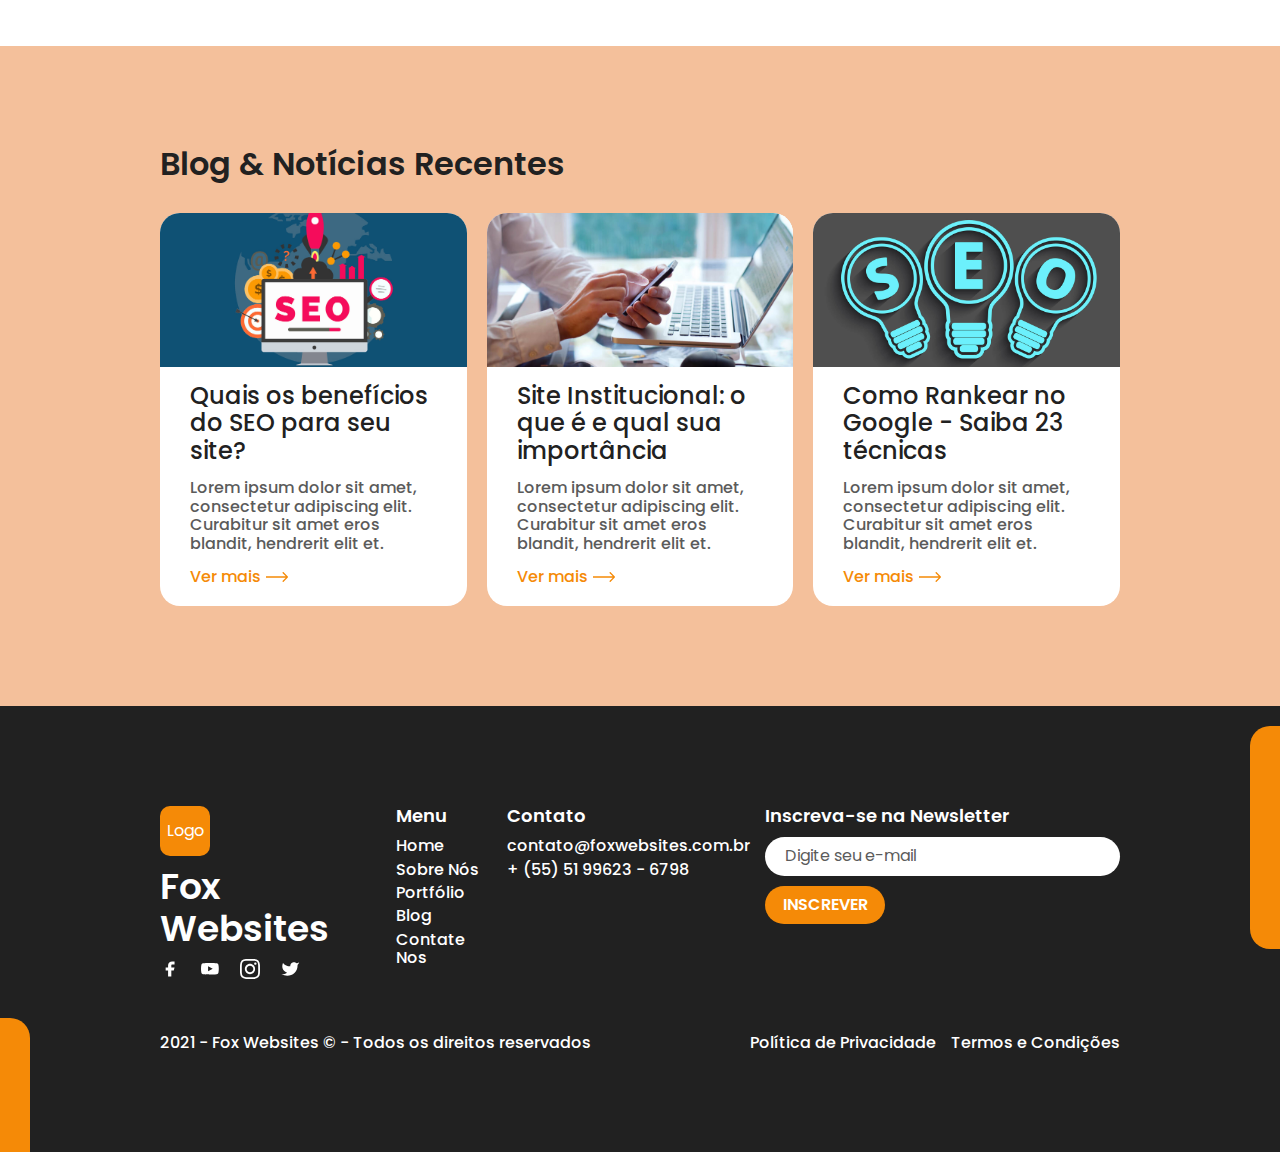
==== commit 55063825: "Adicionado hover nos icones da rede social no footer" ====
--- a/blog-post.html
+++ b/blog-post.html
@@ -146,17 +146,34 @@
           <h1 id="footer__content__company__name">Fox Websites</h1>
           <ul id="footer__content__company__social_netwworks">
             <li>
-              <a href="#"><img src="assets/icons/facebook.svg" alt="Facebook" /></a>
-            </li>
-            <li>
-              <a href="#"><img src="assets/icons/youtube.svg" alt="Youtube" /></a>
-            </li>
-            <li>
-              <a href="#"><img src="assets/icons/instagram.svg" alt="Instagram" /></a>
-            </li>
-            <li>
-              <a href="#"><img src="assets/icons/twitter.svg" alt="Twitter" /></a>
-            </li>
+              <a href="#">
+                <svg width="20" height="20" viewBox="0 0 22 20" fill="#fff" xmlns="http://www.w3.org/2000/svg">
+                  <path
+                    d="M16.0068 1.66675H13.339C12.1597 1.66675 11.0287 2.10573 10.1948 2.88714C9.36096 3.66854 8.89249 4.72835 8.89249 5.83342V8.33342H6.22461V11.6667H8.89249V18.3334H12.4497V11.6667H15.1176L16.0068 8.33342H12.4497V5.83342C12.4497 5.6124 12.5434 5.40044 12.7101 5.24416C12.8769 5.08788 13.1031 5.00008 13.339 5.00008H16.0068V1.66675Z"
+                    fill="white" />
+                </svg>
+              </a>
+            </li>
+            <li><a href="#"><svg width="20" height="20" viewBox="0 0 22 20" fill="#fff"
+                  xmlns="http://www.w3.org/2000/svg">
+                  <path fill-rule="evenodd" clip-rule="evenodd"
+                    d="M19.6396 4.29942C19.9425 4.59206 20.1577 4.95443 20.2633 5.34992C20.5454 6.8155 20.6824 8.30238 20.6724 9.79158C20.678 11.2585 20.5411 12.7229 20.2633 14.1666C20.1577 14.5621 19.9425 14.9244 19.6396 15.2171C19.3367 15.5097 18.9567 15.7223 18.5381 15.8333C17.0085 16.2166 10.8902 16.2166 10.8902 16.2166C10.8902 16.2166 4.77182 16.2166 3.24224 15.8333C2.83211 15.7281 2.45786 15.5256 2.15565 15.2453C1.85343 14.965 1.63347 14.6165 1.51701 14.2333C1.23489 12.7677 1.09795 11.2808 1.10793 9.79158C1.10014 8.31351 1.23707 6.83788 1.51701 5.38325C1.62264 4.98776 1.83779 4.6254 2.14071 4.33276C2.44363 4.04012 2.8236 3.82757 3.24224 3.71659C4.77182 3.33325 10.8902 3.33325 10.8902 3.33325C10.8902 3.33325 17.0085 3.33325 18.5381 3.68325C18.9567 3.79424 19.3367 4.00679 19.6396 4.29942ZM14.0031 9.79161L8.88962 12.5166V7.06661L14.0031 9.79161Z"
+                    fill="white" />
+                </svg>
+              </a></li>
+            <li><a href="#"><svg xmlns="http://www.w3.org/2000/svg" width="20" height="20" fill="#fff"
+                  viewBox="0 0 24 24">
+                  <path
+                    d="M12 2.163c3.204 0 3.584.012 4.85.07 3.252.148 4.771 1.691 4.919 4.919.058 1.265.069 1.645.069 4.849 0 3.205-.012 3.584-.069 4.849-.149 3.225-1.664 4.771-4.919 4.919-1.266.058-1.644.07-4.85.07-3.204 0-3.584-.012-4.849-.07-3.26-.149-4.771-1.699-4.919-4.92-.058-1.265-.07-1.644-.07-4.849 0-3.204.013-3.583.07-4.849.149-3.227 1.664-4.771 4.919-4.919 1.266-.057 1.645-.069 4.849-.069zm0-2.163c-3.259 0-3.667.014-4.947.072-4.358.2-6.78 2.618-6.98 6.98-.059 1.281-.073 1.689-.073 4.948 0 3.259.014 3.668.072 4.948.2 4.358 2.618 6.78 6.98 6.98 1.281.058 1.689.072 4.948.072 3.259 0 3.668-.014 4.948-.072 4.354-.2 6.782-2.618 6.979-6.98.059-1.28.073-1.689.073-4.948 0-3.259-.014-3.667-.072-4.947-.196-4.354-2.617-6.78-6.979-6.98-1.281-.059-1.69-.073-4.949-.073zm0 5.838c-3.403 0-6.162 2.759-6.162 6.162s2.759 6.163 6.162 6.163 6.162-2.759 6.162-6.163c0-3.403-2.759-6.162-6.162-6.162zm0 10.162c-2.209 0-4-1.79-4-4 0-2.209 1.791-4 4-4s4 1.791 4 4c0 2.21-1.791 4-4 4zm6.406-11.845c-.796 0-1.441.645-1.441 1.44s.645 1.44 1.441 1.44c.795 0 1.439-.645 1.439-1.44s-.644-1.44-1.439-1.44z" />
+                </svg>
+              </a></li>
+            <li><a href="#"><svg width="20" height="20" viewBox="0 0 22 20" fill="#fff"
+                  xmlns="http://www.w3.org/2000/svg">
+                  <path
+                    d="M21.1114 2.50008C20.2598 3.06298 19.3169 3.4935 18.319 3.77508C17.7834 3.198 17.0716 2.78899 16.2798 2.60335C15.4881 2.41771 14.6546 2.46441 13.8921 2.73712C13.1296 3.00984 12.4749 3.49541 12.0165 4.12818C11.5581 4.76094 11.3182 5.51036 11.3291 6.27508V7.10841C9.7663 7.14639 8.21772 6.82159 6.82129 6.16295C5.42486 5.50431 4.22393 4.53228 3.32546 3.33341C3.32546 3.33341 -0.231714 10.8334 7.77194 14.1667C5.94046 15.3317 3.75869 15.9159 1.54688 15.8334C9.55052 20.0001 19.3328 15.8334 19.3328 6.25008C19.3319 6.01796 19.3081 5.78641 19.2616 5.55841C20.1692 4.71966 20.8097 3.66067 21.1114 2.50008Z"
+                    fill="white" />
+                </svg>
+              </a></li>
           </ul>
         </div>
         <div id="footer__content__menu">
--- a/style/css/style.css
+++ b/style/css/style.css
@@ -1 +1 @@
-/*! normalize.css v8.0.1 | MIT License | github.com/necolas/normalize.css */html{line-height:1.15;-webkit-text-size-adjust:100%}body{margin:0}main{display:block}h1{font-size:2em;margin:0.67em 0}hr{box-sizing:content-box;height:0;overflow:visible}pre{font-family:monospace, monospace;font-size:1em}a{background-color:transparent}abbr[title]{border-bottom:none;text-decoration:underline;text-decoration:underline dotted}b,strong{font-weight:bolder}code,kbd,samp{font-family:monospace, monospace;font-size:1em}small{font-size:80%}sub,sup{font-size:75%;line-height:0;position:relative;vertical-align:baseline}sub{bottom:-0.25em}sup{top:-0.5em}img{border-style:none}button,input,optgroup,select,textarea{font-family:inherit;font-size:100%;line-height:1.15;margin:0}button,input{overflow:visible}button,select{text-transform:none}button,[type="button"],[type="reset"],[type="submit"]{-webkit-appearance:button}button::-moz-focus-inner,[type="button"]::-moz-focus-inner,[type="reset"]::-moz-focus-inner,[type="submit"]::-moz-focus-inner{border-style:none;padding:0}button:-moz-focusring,[type="button"]:-moz-focusring,[type="reset"]:-moz-focusring,[type="submit"]:-moz-focusring{outline:1px dotted ButtonText}fieldset{padding:0.35em 0.75em 0.625em}legend{box-sizing:border-box;color:inherit;display:table;max-width:100%;padding:0;white-space:normal}progress{vertical-align:baseline}textarea{overflow:auto}[type="checkbox"],[type="radio"]{box-sizing:border-box;padding:0}[type="number"]::-webkit-inner-spin-button,[type="number"]::-webkit-outer-spin-button{height:auto}[type="search"]{-webkit-appearance:textfield;outline-offset:-2px}[type="search"]::-webkit-search-decoration{-webkit-appearance:none}::-webkit-file-upload-button{-webkit-appearance:button;font:inherit}details{display:block}summary{display:list-item}template{display:none}[hidden]{display:none}a{text-decoration:none}ol,ul{list-style:none}html,body,div,span,iframe,h1,h2,h3,h4,h5,h6,p,blockquote,a,em,img,dl,dt,dd,ol,ul,li,fieldset,form,label,legend,article,footer,header,nav,section,main{margin:0;padding:0;border:0;vertical-align:baseline}h1,h2,h3,h4,h5,h6,p,a,ul{font-size:1em;font-weight:normal}::-webkit-scrollbar-track{-webkit-box-shadow:inset 0 0 0.375rem rgba(0,0,0,0.3);background-color:#fff}::-webkit-scrollbar{width:0.5rem;background-color:#fff}::-webkit-scrollbar-thumb{background-color:#f58a07}body{font-family:"Poppins",sans-serif}#schedule{max-width:960px;margin:100px auto;display:flex;flex-direction:column}#schedule #schedule__title{max-width:600px;color:#212121;font-size:32px;font-weight:600}#schedule #schedule__title span{text-transform:uppercase;color:#f58a07}#schedule #schedule__subtitle{margin-top:20px;max-width:600px;color:#5b5b5b;font-weight:500}#schedule #schedule__list{margin-top:50px;display:flex;flex-direction:row;align-items:center;gap:20px}#schedule #schedule__list .schedule__item{display:flex;flex-direction:column;flex:1;gap:15px}#schedule #schedule__list .schedule__item .schedule__item__image{max-width:100%;border-radius:20px}#schedule #schedule__list .schedule__item .schedule__item__title{color:#f58a07;font-size:24px;font-weight:500}#differential{max-width:100%;background-color:#f4c09b}#differential #differential__container{max-width:960px;margin:0 auto;padding:100px 0}#differential #differential__container #differential__header{display:flex;flex-direction:row;align-items:center;gap:20px}#differential #differential__container #differential__header #differential__title{flex:1;color:#212121;font-weight:600;font-size:32px}#differential #differential__container #differential__header #differential__title span{text-transform:uppercase;color:#fff}#differential #differential__container #differential__header #differential__subtitle{flex:1;font-weight:500;font-size:18px;color:#5b5b5b}#differential #differential__container #differential__list{margin-top:50px;display:flex;flex-direction:row;gap:20px}#differential #differential__container #differential__list .differential__item{flex:1;background-color:#fff;border-radius:20px;padding:20px;display:flex;flex-direction:column;gap:10px}#differential #differential__container #differential__list .differential__item .differential__item__icon{width:50px;height:50px}#differential #differential__container #differential__list .differential__item .differential__item__title{color:#212121;font-weight:600;font-size:20px}#differential #differential__container #differential__list .differential__item .differential__item__subtitle{color:#5b5b5b;font-weight:500}#projects{max-width:960px;margin:100px auto;display:flex;flex-direction:column}#projects #projects__title{max-width:400px;color:#212121;font-size:32px;font-weight:600;cursor:pointer}#projects #projects__title span{text-transform:uppercase;color:#f58a07}#projects #projects__subtitle{margin-top:20px;max-width:600px;color:#5b5b5b;font-weight:500}#projects #projects__list{margin-top:50px;display:flex;flex-direction:row;align-items:center;gap:20px}#projects #projects__list .project__item{display:flex;flex-direction:column;flex:1}#projects #projects__list .project__item .project__item__image{max-width:100%;border-radius:20px;-webkit-box-shadow:0px 0px 10px -2px rgba(0,0,0,0.2);box-shadow:0px 0px 10px -2px rgba(0,0,0,0.2)}#projects #projects__list .project__item .project__item__title{color:#212121;font-size:24px;font-weight:600;text-align:center;padding:10px 0 5px 0;transition:0.5s cubic-bezier(0.06, 0.29, 0.19, 1.4)}#projects #projects__list .project__item .project__item__title:hover{color:#f58a07;cursor:pointer}#projects #projects__list .project__item .project__item__subtitle{color:#5b5b5b;font-size:18px;font-weight:500;text-align:center}#projects #projects__button{display:flex;justify-content:center;align-items:center;margin-top:30px}#projects #projects__button #projects__cta{background-color:#f58a07;padding:15px 25px;border-radius:25px;transition:0.5s cubic-bezier(0.06, 0.29, 0.19, 1.4)}#projects #projects__button #projects__cta p{font-weight:600;font-size:16px;color:#fff;text-transform:uppercase}#projects #projects__button #projects__cta:hover{background-color:#f4c09b}#projects #projects__button #projects__cta:hover p{color:#f58a07}#budget{width:100%;height:400px;background-color:#f58a07;display:flex;flex-direction:row}#budget #budget__image{flex:1;width:100%;height:100%;background-image:url("../../assets/images/orcamento.jpg");background-position:center;background-size:cover;background-repeat:no-repeat}#budget #budget__content{flex:1;display:flex;flex-direction:column;justify-content:center;padding:40px}#budget #budget__content #budget__content__title{font-size:42px;font-weight:600;color:#fff;max-width:600px}#budget #budget__content #budget__buttom{display:flex;margin-top:10px}#budget #budget__content #budget__buttom #budget__content__cta{cursor:pointer;border:none;background-color:#fff;padding:15px 25px;border-radius:25px;transition:0.5s cubic-bezier(0.06, 0.29, 0.19, 1.4)}#budget #budget__content #budget__buttom #budget__content__cta p{font-weight:600;font-size:16px;color:#f58a07;text-transform:uppercase}#budget #budget__content #budget__buttom #budget__content__cta:hover{background-color:#f4c09b}#budget #budget__content #budget__buttom #budget__content__cta:hover p{color:#fff}#testimonial{max-width:960px;margin:100px auto}#testimonial .swiper{width:100%}#testimonial .swiper .swiper-wrapper .swiper-slide{display:flex;flex-direction:column;justify-content:center;align-items:center;gap:10px}#testimonial .swiper .swiper-wrapper .swiper-slide .testimonial__item__image{width:150px;height:150px;border-radius:50%}#testimonial .swiper .swiper-wrapper .swiper-slide .testimonial__item__name{font-size:24px;color:#212121;font-weight:600px}#testimonial .swiper .swiper-wrapper .swiper-slide .testimonial__item__office{font-size:18px;color:#5b5b5b;font-weight:300}#testimonial .swiper .swiper-wrapper .swiper-slide .testimonial__item__description{font-size:18px;color:#394149;font-weight:500;text-align:center;padding:0 60px}#testimonial .swiper .swiper-button-prev,#testimonial .swiper .swiper-button-next{color:#f58a07}#posts{width:100%;background-color:#f4c09b}#posts #posts__container{max-width:960px;margin:0 auto;display:flex;flex-direction:column;padding:100px 0}#posts #posts__container #posts__title{font-size:32px;font-weight:600;color:#212121}#posts #posts__container #posts__list{display:flex;flex-direction:row;gap:20px;margin-top:30px}#posts #posts__container #posts__list .posts__item{flex:1;display:flex;flex-direction:column;background-color:#fff;border-radius:20px;gap:15px}#posts #posts__container #posts__list .posts__item .posts__item__image{max-width:100%;border-top-left-radius:20px;border-top-right-radius:20px}#posts #posts__container #posts__list .posts__item .posts__item__title{font-size:24px;font-weight:500;color:#212121;padding:0 30px}#posts #posts__container #posts__list .posts__item .posts__item__subtitle{font-weight:500;color:#5b5b5b;padding:0 30px}#posts #posts__container #posts__list .posts__item .posts__item__cta{display:flex;flex-direction:row;align-items:center;gap:5px;padding:0 30px 20px 30px}#posts #posts__container #posts__list .posts__item .posts__item__cta p{color:#f58a07;font-weight:500}@media only screen and (max-width: 768px){#schedule{padding:0 10px}#schedule #schedule__title{font-size:24px}#schedule #schedule__list{flex-direction:column;gap:50px}#differential #differential__container{padding-left:10px;padding-right:10px}#differential #differential__container #differential__header{flex-direction:column}#differential #differential__container #differential__header #differential__title{font-size:24px}#differential #differential__container #differential__list{flex-direction:column}#projects{padding:0 10px}#projects #projects__title{font-size:24px}#projects #projects__list{flex-direction:column;gap:50px}#budget{height:500px;flex-direction:column}#budget #budget__image{flex:0.75}#budget #budget__content{padding:40px}#budget #budget__content #budget__content__title{font-size:32px;text-align:center}#budget #budget__content #budget__buttom #budget__content__cta p{text-align:center}#testimonial .swiper .swiper-wrapper .swiper-slide .testimonial__item__description{font-size:14px}#posts #posts__container{padding:0 10px}#posts #posts__container #posts__list{flex-direction:column;gap:50px}}#about{max-width:960px;margin:100px auto;display:flex;flex-direction:row;align-items:center;gap:50px}#about #about__content{flex:1;display:flex;flex-direction:column;gap:10px}#about #about__content #about__content__title{font-weight:600;font-size:32px;color:#212121}#about #about__content #about__content__title span{color:#f58a07}#about #about__content #about__content__description{font-weight:500;font-size:18px;color:#5b5b5b}#about #about__content__image{flex:1;border-radius:20px;width:100%;height:400px;background-image:url("../../assets/images/reuniao.jpg");background-position:center;background-size:cover;background-repeat:no-repeat}#about #about__content__image #about__content__image__bloc{width:100%;height:100%;position:relative}#about #about__content__image #about__content__image__bloc::after{content:"";width:150px;height:150px;display:block;position:absolute;background-color:rgba(235,138,7,0.5);border-radius:20px;bottom:-20px;right:-20px}#teamwork{max-width:960px;margin:100px auto;display:flex;flex-direction:column;gap:30px}#teamwork #teamwork__title{font-size:32px;font-weight:600;color:#212121;max-width:600px}#teamwork #teamwork__subtitle{font-size:18px;font-weight:500;color:#5b5b5b;max-width:600px}#teamwork #teamwork__people__list{display:flex;flex-direction:row;align-items:center;gap:20px}#teamwork #teamwork__people__list .teamwork__people__item{flex:1;position:relative}#teamwork #teamwork__people__list .teamwork__people__item .teamwork__people__item__image{border-radius:20px;max-width:100%}#teamwork #teamwork__people__list .teamwork__people__item .teamwork__people__item__content__wrapper .teamwork__people__item__content{position:absolute;bottom:5px;display:flex;flex-direction:column;gap:10px;border-radius:20px;background-color:rgba(33,33,33,0.7);padding:20px}#teamwork #teamwork__people__list .teamwork__people__item .teamwork__people__item__content__wrapper .teamwork__people__item__content .teamwork__people__item__content__office,#teamwork #teamwork__people__list .teamwork__people__item .teamwork__people__item__content__wrapper .teamwork__people__item__content .teamwork__people__item__content__description{font-size:14px;font-weight:600;color:#fff}#teamwork #teamwork__people__list .teamwork__people__item .teamwork__people__item__content__wrapper .teamwork__people__item__content .teamwork__people__item__content__name{font-size:24px;font-weight:600;color:#f58a07}@media only screen and (max-width: 768px){#about{flex-direction:column;gap:50px;padding:0 10px}#about #about__content{flex:none}#about #about__content #about__content__title{text-align:center}#about #about__content__image{flex:none;width:80%}#about #about__content__image #about__content__image__bloc::after{width:100px;height:100px}#teamwork{padding:10px}#teamwork #teamwork__title{text-align:center;max-width:100%}#teamwork #teamwork__people__list{flex-direction:column}#teamwork #teamwork__people__list .teamwork__people__item .teamwork__people__item__content__wrapper .teamwork__people__item__content .teamwork__people__item__content__name{font-size:18px}#posts #posts__container{padding:100px 10px}}#portfolio{max-width:960px;margin:100px auto;display:flex;flex-direction:column;gap:15px}#portfolio #portfolio__title{font-size:32px;font-weight:600;color:#212121}#portfolio #portfolio__title span{color:#f58a07;text-transform:uppercase}#portfolio #portfolio__subtitle{max-width:600px;font-weight:500;font-size:18px;color:#5b5b5b}#portfolio #portfolio__list{display:flex;flex-direction:column;margin-top:50px;gap:40px}#portfolio #portfolio__list .portfolio__item{display:flex;flex-direction:row;align-items:center}#portfolio #portfolio__list .portfolio__item .portfolio__item__image__wrapper{position:relative}#portfolio #portfolio__list .portfolio__item .portfolio__item__image__wrapper .portfolio__item__image{max-width:100%;border-radius:20px;-webkit-box-shadow:0px 0px 10px -2px rgba(0,0,0,0.2);box-shadow:0px 0px 10px -2px rgba(0,0,0,0.2)}#portfolio #portfolio__list .portfolio__item .portfolio__item__image__wrapper::after{content:"";width:50px;height:50px;display:block;position:absolute;background-color:rgba(235,138,7,0.7);border-radius:10px;top:50px;left:-20px}#portfolio #portfolio__list .portfolio__item .portfolio__item__content{display:flex;flex-direction:column;padding:30px 50px;gap:10px}#portfolio #portfolio__list .portfolio__item .portfolio__item__content .portfolio__item__content__title{font-size:32px;font-weight:600;color:#212121}#portfolio #portfolio__list .portfolio__item .portfolio__item__content .portfolio__item__content__subtitle{font-weight:500;color:#5b5b5b}#portfolio #portfolio__list .portfolio__item .portfolio__item__content .portfolio__item__content__subtitle__invert{text-align:right}#portfolio #portfolio__list .portfolio__item .portfolio__item__content .portfolio__item__content__button{text-transform:uppercase;border:none;border-radius:20px;background:#f58a07;color:#fff;padding:10px 20px;width:200px;cursor:pointer;transition:0.5s cubic-bezier(0.06, 0.29, 0.19, 1.4)}#portfolio #portfolio__list .portfolio__item .portfolio__item__content .portfolio__item__content__button p{font-weight:600}#portfolio #portfolio__list .portfolio__item .portfolio__item__content .portfolio__item__content__button:hover{background-color:#f4c09b}#portfolio #portfolio__list .portfolio__item .portfolio__item__content .portfolio__item__content__button:hover p{color:#f58a07}#portfolio #portfolio__list .portfolio__item .portfolio__item__content__invert{align-items:flex-end !important}#portfolio #portfolio__list .portfolio__item__invert{flex-direction:row-reverse !important}@media only screen and (max-width: 768px){#portfolio{padding:0 10px}#portfolio #portfolio__title{text-align:center}#portfolio #portfolio__subtitle{text-align:center}#portfolio #portfolio__list .portfolio__item{display:flex;flex-direction:column;align-items:center}#portfolio #portfolio__list .portfolio__item .portfolio__item__content{display:flex;flex-direction:column;padding:10px 10px;gap:10px}#portfolio #portfolio__list .portfolio__item .portfolio__item__content .portfolio__item__content__title{text-align:center}#portfolio #portfolio__list .portfolio__item .portfolio__item__content .portfolio__item__content__subtitle{text-align:center}#portfolio #portfolio__list .portfolio__item .portfolio__item__content .portfolio__item__content__subtitle__invert{text-align:center}#portfolio #portfolio__list .portfolio__item .portfolio__item__content .portfolio__item__content__button{width:100%}#portfolio #portfolio__list .portfolio__item .portfolio__item__content__invert{align-items:stretch !important}#portfolio #portfolio__list .portfolio__item__invert{flex-direction:column !important}}#post{max-width:960px;margin:50px auto 100px auto;padding:0 10px;display:flex;flex-direction:column}#post #post__image{border-radius:20px;height:400px;object-fit:cover}#post #post__content{display:flex;flex-direction:column;max-width:700px;margin:0 auto}#post #post__content #post__content__info{display:flex;flex-direction:row;align-items:center;color:#5b5b5b;gap:10px;margin-top:50px}#post #post__content #post__content__info #post__content__info__author__image{width:32px;height:32px;border-radius:50%}#post #post__content #post__content__title{font-weight:600;color:#212121;font-size:48px;margin:20px 0 20px 0}#post #post__content .post__content__paragraph{font-weight:500;color:#5b5b5b;margin-bottom:20px}#post #post__content .post__content__paragraph a{color:#f58a07;font-weight:600}#post #post__content .post__content__subtitle{font-weight:600;color:#212121;font-size:32px;margin:20px 0 20px 0}@media only screen and (max-width: 768px){#post #post__image{height:250px}#post #post__content #post__content__info{flex-direction:column;align-items:center;justify-content:center;gap:0}#post #post__content #post__content__title{font-size:32px;text-align:center}#post #post__content .post__content__subtitle{font-size:24px;text-align:center}}#contact{max-width:960px;margin:100px auto;display:flex;flex-direction:row;gap:30px}#contact #contact__content{flex:1;display:flex;flex-direction:column;gap:20px}#contact #contact__content #contact__content__title{font-size:32px;color:#212121;font-weight:600}#contact #contact__content #contact__content__subtitle{font-size:18px;color:#5b5b5b;font-weight:500}#contact #contact__content #contact__content__form{display:flex;flex-direction:column;gap:10px}#contact #contact__content #contact__content__form .contact__content__form__input{border:1px solid #212121;border-radius:20px;background:rgba(210,218,237,0.17);padding:15px 25px}#contact #contact__content #contact__content__form #contact__content__form__submit{text-transform:uppercase;font-weight:600;border:none;border-radius:20px;background:#f58a07;padding:15px 25px;color:#fff;cursor:pointer;transition:0.5s cubic-bezier(0.06, 0.29, 0.19, 1.4)}#contact #contact__content #contact__content__form #contact__content__form__submit:hover{background-color:#f4c09b;color:#f58a07}#contact #contact__info{flex:1;display:flex;flex-direction:column;gap:50px}#contact #contact__info #contact__info__content{display:flex;flex-direction:row;gap:10px}#contact #contact__info #contact__info__content #contact__info__location{flex:1;display:flex;flex-direction:column;gap:15px}#contact #contact__info #contact__info__content #contact__info__location #contact__info__location__title{font-size:24px;font-weight:500;color:#212121}#contact #contact__info #contact__info__content #contact__info__location #contact__info__location__description{font-size:18px;font-weight:500;color:#5b5b5b}#contact #contact__info #contact__info__content #contact__info__contact{flex:1;display:flex;flex-direction:column;gap:15px}#contact #contact__info #contact__info__content #contact__info__contact #contact__info__contact{font-size:24px;font-weight:500;color:#212121}#contact #contact__info #contact__info__content #contact__info__contact #contact__info__contac_list{display:flex;flex-direction:column;gap:10px}#contact #contact__info #contact__info__content #contact__info__contact #contact__info__contac_list li a p{font-size:18px;font-weight:500;color:#5b5b5b;transition:0.5s cubic-bezier(0.06, 0.29, 0.19, 1.4)}#contact #contact__info #contact__info__content #contact__info__contact #contact__info__contac_list li a p:hover{color:#f58a07}#contact #contact__info #contact__info__contact__map #contact__info__contact__map__iframe{width:100%;height:250px;border-radius:20px}@media only screen and (max-width: 768px){#contact{flex-direction:column;gap:30px;padding:0 10px}#contact #contact__content #contact__content__title{text-align:center}#contact #contact__content #contact__content__subtitle{text-align:center}#contact #contact__info #contact__info__content{flex-direction:column;gap:20px}#contact #contact__info #contact__info__content #contact__info__location{gap:10px}#contact #contact__info #contact__info__content #contact__info__location #contact__info__location__title{text-align:center}#contact #contact__info #contact__info__content #contact__info__location #contact__info__location__description{text-align:center}#contact #contact__info #contact__info__content #contact__info__contact{gap:10px}#contact #contact__info #contact__info__content #contact__info__contact #contact__info__contact{text-align:center}#contact #contact__info #contact__info__content #contact__info__contact #contact__info__contac_list{display:flex;flex-direction:column;gap:10px}#contact #contact__info #contact__info__content #contact__info__contact #contact__info__contac_list li a p{text-align:center}}#policy{max-width:960px;margin:100px auto;display:flex;flex-direction:column}#policy #policy__title{font-size:64px;font-weight:600;color:#212121}#policy #policy__last_update{color:#5b5b5b;margin:10px 0 30px 0}#policy p{font-weight:500;color:#212121}#policy span{color:#f58a07;font-weight:bold}#policy h2{font-weight:500;font-size:24px;color:#212121;margin:25px 0 10px 0}#policy ol{padding:5px 0 5px 50px}#policy ol li{padding:2px 0;list-style-type:decimal}#policy ol li::marker{color:#f58a07;font-weight:bold}#policy ul{padding:5px 0 5px 50px}#policy ul li{padding:2px 0;list-style-type:disc}#policy ul li::marker{color:#f58a07}@media only screen and (max-width: 768px){#policy{padding:0 10px}#policy #policy__title{font-size:32px;text-align:center}#policy #policy__last_update{text-align:center}#policy h2{text-align:center}#policy ol{padding-left:30px}#policy ul{padding-left:30px}}#terms{max-width:960px;margin:100px auto;display:flex;flex-direction:column}#terms #terms__title{font-size:64px;font-weight:600;color:#212121}#terms #terms__last_update{color:#5b5b5b;margin:10px 0 30px 0}#terms p{font-weight:500;color:#212121;margin-bottom:2px}#terms span{color:#f58a07;font-weight:bold}#terms h2{font-weight:500;font-size:24px;color:#212121;margin:25px 0 10px 0}#terms ul{padding:5px 0 5px 50px}#terms ul li{padding:2px 0;list-style-type:disc}#terms ul li::marker{color:#f58a07}@media only screen and (max-width: 768px){#terms{padding:0 10px}#terms #terms__title{font-size:32px;text-align:center}#terms #terms__last_update{text-align:center}#terms h2{text-align:center}#terms ul{padding-left:30px}}.modal-container{z-index:9999;position:fixed;top:0;left:0;height:100vh;width:100vw;background-color:rgba(0,0,0,0.3);display:flex;justify-content:center;align-items:center;opacity:0;pointer-events:none;transition:opacity 0.5s cubic-bezier(0.06, 0.29, 0.19, 1.4)}.modal-container.show{opacity:1;pointer-events:auto;animation:modal 0.3s}.modal-container .modal{background-color:#fff;width:600px;max-width:100%;padding:30px;border-radius:20px;box-shadow:0 2px 4px rgba(0,0,0,0.2);display:flex;flex-direction:column;gap:20px}@keyframes modal{from{opacity:0;transform:translate3d(0, -60px, 0)}to{opacity:1;transform:translate3d(0, 0, 0)}}.modal-container .modal .modal__header{display:flex;flex-direction:row;justify-content:space-between;align-items:center}.modal-container .modal .modal__header .modal__header__title{font-size:32px;font-weight:600;color:#212121;text-transform:uppercase}.modal-container .modal .modal__header .modal__header__title::after{content:"";width:150px;height:5px;display:block;margin-top:5px;background-color:#f58a07}.modal-container .modal .modal__header #modal__header__close{color:#f58a07;padding:10px;cursor:pointer;transition:0.5s cubic-bezier(0.06, 0.29, 0.19, 1.4)}.modal-container .modal .modal__header #modal__header__close:hover{color:#212121}.modal-container .modal .modal__description{font-size:14px;color:#5b5b5b}.modal-container .modal .modal__form{display:flex;flex-direction:column;gap:10px}.modal-container .modal .modal__form .modal__form__input{border:1px solid #212121;border-radius:20px;background:rgba(210,218,237,0.17);padding:15px 25px;color:#212121}.modal-container .modal .modal__form .modal__form__budget{color:#757575}.modal-container .modal .modal__form .modal__form__budget option{color:#212121}.modal-container .modal .modal__form .modal__form__submit{border:none;cursor:pointer;font-weight:600;font-size:16px;color:#fff;text-transform:uppercase;background-color:#f58a07;padding:15px 25px;border-radius:25px;transition:0.5s cubic-bezier(0.06, 0.29, 0.19, 1.4)}.modal-container .modal .modal__form .modal__form__submit:hover{background-color:#f4c09b;color:#f58a07}@media only screen and (max-width: 768px){.modal-container{padding:10px}.modal-container .modal{width:100vw}}.soon{width:100%}.soon p{font-size:48px;text-align:center;color:#f58a07;text-transform:uppercase;font-weight:600;padding:100px 0}.logo_temp{width:50px;height:50px;background-color:#f58a07;color:#fff;display:flex;border-radius:10px;justify-content:center;align-items:center}html{scroll-behavior:smooth}.menu__active{color:#f58a07 !important}.header__shadow{box-shadow:0 2px 4px rgba(0,0,0,0.4)}#header{width:100%}#header #header__container{max-width:960px;margin:0 auto;display:flex;flex-direction:row;justify-content:space-between;align-items:center;box-sizing:border-box;padding:16px 0}#header #header__container #header__info{display:flex;flex-direction:row;align-items:center;gap:32px}#header #header__container #header__info #header__menu #btn-mobile{display:none}#header #header__container #header__info #header__menu #menu__items{display:flex;gap:32px}#header #header__container #header__info #header__menu #menu__items li a{display:block;color:#394149;font-weight:600;transition:0.5s cubic-bezier(0.06, 0.29, 0.19, 1.4);font-size:16px}#header #header__container #header__info #header__menu #menu__items li a:hover{color:#f58a07}#header #header__container #header__info #header__menu__orcamento{border:none;cursor:pointer;background-color:#fef3e6;padding:15px 25px;border-radius:25px;transition:0.5s cubic-bezier(0.06, 0.29, 0.19, 1.4)}#header #header__container #header__info #header__menu__orcamento:hover{background-color:#f58a07}#header #header__container #header__info #header__menu__orcamento:hover p{color:#fff}#header #header__container #header__info #header__menu__orcamento p{text-transform:uppercase;font-weight:600;font-size:16px;color:#f58a07}#banner{width:100%;height:550px}#banner #banner__content__images{position:absolute;width:100%;height:550px}#banner #banner__content__images #banner__image__home{position:absolute;width:100%;height:550px;background-image:url("../../assets/images/home.jpg");background-position:center;background-size:cover;background-repeat:no-repeat;background-attachment:fixed;opacity:0.5}#banner #banner__content__images #banner__image__about{position:absolute;width:100%;height:550px;background-image:url("../../assets/images/about.jpg");background-position:center;background-size:cover;background-repeat:no-repeat;background-attachment:fixed;opacity:0.5}#banner #banner__content__images #banner__image__portifolio{position:absolute;width:100%;height:550px;background-image:url("../../assets/images/portifolio.jpg");background-position:center;background-size:cover;background-repeat:no-repeat;background-attachment:fixed;opacity:0.5}#banner #banner__content__images #banner__image__blog{position:absolute;width:100%;height:550px;background-image:url("../../assets/images/blog.jpg");background-position:center;background-size:cover;background-repeat:no-repeat;background-attachment:fixed;opacity:0.5}#banner #banner__content__images #banner__background{position:absolute;width:100%;height:550px;background-color:#f4c09b;opacity:0.7}#banner #banner__content{width:100%;height:550px;position:absolute;display:flex;flex-direction:column;justify-content:center;align-items:center;gap:15px}#banner #banner__content #banner__title{width:650px;font-weight:600;color:#212121;font-size:64px;text-align:center;text-transform:uppercase}#banner #banner__content #banner_subtitle{width:650px;font-weight:500;color:#5b5b5b;font-size:18px;text-align:center}#banner #banner__content #banner__cta{border:none;cursor:pointer;background-color:#f58a07;padding:15px 25px;border-radius:25px;transition:0.5s cubic-bezier(0.06, 0.29, 0.19, 1.4)}#banner #banner__content #banner__cta p{font-weight:600;font-size:16px;color:#fff;text-transform:uppercase}#banner #banner__content #banner__cta:hover{background-color:#f4c09b}#banner #banner__content #banner__cta:hover p{color:#f58a07}#footer{width:100%;background-color:#212121;position:absolute}#footer::after{content:"";width:30px;height:30%;background-color:#f58a07;border-top-right-radius:20px;bottom:0px;position:absolute}#footer::before{content:"";width:30px;height:50%;background-color:#f58a07;border-top-left-radius:20px;border-bottom-left-radius:20px;top:20px;right:0;position:absolute}#footer #footer__wrapper{max-width:960px;margin:0 auto;display:flex;padding:100px 0;flex-direction:column}#footer #footer__wrapper #footer__content{display:flex;flex-direction:row;justify-content:space-between;gap:15px}#footer #footer__wrapper #footer__content #footer__content__company{display:flex;flex-direction:column;gap:10px}#footer #footer__wrapper #footer__content #footer__content__company #footer__content__company__name{font-size:36px;color:#fff;font-weight:600;transition:0.5s cubic-bezier(0.06, 0.29, 0.19, 1.4);cursor:pointer}#footer #footer__wrapper #footer__content #footer__content__company #footer__content__company__name:hover{color:#f58a07}#footer #footer__wrapper #footer__content #footer__content__company #footer__content__company__social_netwworks{display:flex;flex-direction:row;gap:20px}#footer #footer__wrapper #footer__content #footer__content__menu{display:flex;flex-direction:column;gap:10px}#footer #footer__wrapper #footer__content #footer__content__menu #footer__content__menu__title{font-size:18px;font-weight:600;color:#fff}#footer #footer__wrapper #footer__content #footer__content__menu #footer__content__menu_list{display:flex;flex-direction:column;gap:5px}#footer #footer__wrapper #footer__content #footer__content__menu #footer__content__menu_list #footer__content__menu__list__item a p{color:#fff;font-weight:500;transition:0.5s cubic-bezier(0.06, 0.29, 0.19, 1.4)}#footer #footer__wrapper #footer__content #footer__content__menu #footer__content__menu_list #footer__content__menu__list__item a p:hover{color:#f58a07}#footer #footer__wrapper #footer__content #footer__content__contact{display:flex;flex-direction:column;gap:10px}#footer #footer__wrapper #footer__content #footer__content__contact #footer__content__contact__title{font-size:18px;font-weight:600;color:#fff}#footer #footer__wrapper #footer__content #footer__content__contact #footer__content__contact_list{display:flex;flex-direction:column;gap:5px}#footer #footer__wrapper #footer__content #footer__content__contact #footer__content__contact_list #footer__content__contact__list__item a p{color:#fff;font-weight:500;transition:0.5s cubic-bezier(0.06, 0.29, 0.19, 1.4)}#footer #footer__wrapper #footer__content #footer__content__contact #footer__content__contact_list #footer__content__contact__list__item a p:hover{color:#f58a07}#footer #footer__wrapper #footer__content #footer__content__newsletter{display:flex;flex-direction:column;gap:10px}#footer #footer__wrapper #footer__content #footer__content__newsletter #footer__content__newsletter__title{font-size:18px;font-weight:600;color:#fff}#footer #footer__wrapper #footer__content #footer__content__newsletter #footer__content__newsletter__form{display:flex;flex-direction:column;gap:10px}#footer #footer__wrapper #footer__content #footer__content__newsletter #footer__content__newsletter__form #footer__content__newsletter__form__email{border:none;border-radius:20px;padding:10px 20px;background-color:#fff;color:#212121;font-weight:500}#footer #footer__wrapper #footer__content #footer__content__newsletter #footer__content__newsletter__form #footer__content__newsletter__form__email::placeholder{color:#5b5b5b;font-weight:400}#footer #footer__wrapper #footer__content #footer__content__newsletter #footer__content__newsletter__form #footer__content__newsletter__form__submit{text-transform:uppercase;font-weight:600;background-color:#f58a07;color:#fff;border:none;border-radius:20px;padding:10px;max-width:120px;cursor:pointer;transition:0.5s cubic-bezier(0.06, 0.29, 0.19, 1.4)}#footer #footer__wrapper #footer__content #footer__content__newsletter #footer__content__newsletter__form #footer__content__newsletter__form__submit:hover{background-color:#f4c09b;color:#f58a07}#footer #footer__wrapper #footer__information{display:flex;flex-direction:row;justify-content:space-between;align-items:center;margin-top:25px}#footer #footer__wrapper #footer__information #footer__information__copyright p{color:#fff;font-weight:500}#footer #footer__wrapper #footer__information #footer__information__privacy__term{display:flex;flex-direction:row;gap:15px}#footer #footer__wrapper #footer__information #footer__information__privacy__term a{color:#fff;font-weight:500;transition:0.5s cubic-bezier(0.06, 0.29, 0.19, 1.4)}#footer #footer__wrapper #footer__information #footer__information__privacy__term a:hover{color:#f58a07}#back_to_top{display:none;cursor:pointer;position:fixed;bottom:20px;right:20px;padding:16px 20px;background-color:#f58a07;color:#fff;border-radius:10px;transition:0.2s;text-decoration:none;z-index:99;-webkit-tap-highlight-color:transparent}#back_to_top:hover{background-color:#f4c09b;transform:scale(105%)}@media only screen and (min-width: 768px) and (max-width: 979px){#footer::after{width:20px}#footer::before{width:20px}#footer #footer__wrapper #footer__content{display:flex;flex-direction:column;justify-content:space-between}#footer #footer__wrapper #footer__content #footer__content__company{justify-content:center;align-items:center}#footer #footer__wrapper #footer__content #footer__content__menu{justify-content:center;align-items:center;margin-top:30px}#footer #footer__wrapper #footer__content #footer__content__menu #footer__content__menu_list #footer__content__menu__list__item a p{text-align:center}#footer #footer__wrapper #footer__content #footer__content__contact{justify-content:center;align-items:center;margin-top:30px}#footer #footer__wrapper #footer__content #footer__content__contact #footer__content__contact_list #footer__content__contact__list__item a p{text-align:center}#footer #footer__wrapper #footer__content #footer__content__newsletter{justify-content:center;align-items:center;margin-top:30px}#footer #footer__wrapper #footer__content #footer__content__newsletter #footer__content__newsletter__form #footer__content__newsletter__form__email{width:inherit;max-width:100%}#footer #footer__wrapper #footer__content #footer__content__newsletter #footer__content__newsletter__form #footer__content__newsletter__form__submit{max-width:100%}#footer #footer__wrapper #footer__information{flex-direction:column-reverse}#footer #footer__wrapper #footer__information #footer__information__copyright p{color:#fff;font-weight:500;text-align:center;margin-top:30px}#footer #footer__wrapper #footer__information #footer__information__privacy__term{flex-direction:column;margin-top:20px;gap:5px}#footer #footer__wrapper #footer__information #footer__information__privacy__term a{text-align:center}}@media only screen and (max-width: 768px){.soon p{font-size:26px}#header #header__container #header__brand{margin-left:10px}#header #header__container #header__info #header__menu button{color:#212121;font-weight:bold;text-transform:uppercase;letter-spacing:0.1em;font-size:14px;line-height:20px}#header #header__container #header__info #header__menu button #hamburguer{width:20px;border-top:2px solid;display:block}#header #header__container #header__info #header__menu button #hamburguer::after,#header #header__container #header__info #header__menu button #hamburguer::before{content:"";width:20px;height:2px;background:currentColor;display:block;margin-top:5px;transition:0.5s cubic-bezier(0.06, 0.29, 0.19, 1.4);position:relative}#header #header__container #header__info #header__menu #btn-mobile{display:flex;padding:8px 10px;font-size:1rem;border:none;background:none;cursor:pointer;gap:0.5rem}#header #header__container #header__info #header__menu #menu__items{display:block;position:absolute;width:100%;height:0;top:82px;right:0;background:#212121;z-index:1000;transition:0.6s;visibility:hidden;overflow-y:hidden}#header #header__container #header__info #header__menu #menu__items li a{text-align:center;color:#fff;padding:1rem;margin:0 1rem;border-bottom:2px solid rgba(0,0,0,0.05)}#header #header__container #header__info #header__menu.active #menu__items{height:calc(100vh - 70px);visibility:visible;overflow-y:auto}#header #header__container #header__info #header__menu.active #hamburguer{border-top-color:transparent}#header #header__container #header__info #header__menu.active #hamburguer::before{transform:rotate(135deg)}#header #header__container #header__info #header__menu.active #hamburguer::after{transform:rotate(-135deg);top:-7px}#header #header__container #header__info #header__menu__orcamento{display:none}#banner #banner__content #banner__title{width:100%;font-size:42px}#banner #banner__content #banner_subtitle{width:100%;font-size:16px}#footer::after{width:20px}#footer::before{width:20px}#footer #footer__wrapper #footer__content{display:flex;flex-direction:column;justify-content:space-between}#footer #footer__wrapper #footer__content #footer__content__company{justify-content:center;align-items:center}#footer #footer__wrapper #footer__content #footer__content__menu{justify-content:center;align-items:center;margin-top:30px}#footer #footer__wrapper #footer__content #footer__content__menu #footer__content__menu_list #footer__content__menu__list__item a p{text-align:center}#footer #footer__wrapper #footer__content #footer__content__contact{justify-content:center;align-items:center;margin-top:30px}#footer #footer__wrapper #footer__content #footer__content__contact #footer__content__contact_list #footer__content__contact__list__item a p{text-align:center}#footer #footer__wrapper #footer__content #footer__content__newsletter{justify-content:center;align-items:center;margin-top:30px}#footer #footer__wrapper #footer__content #footer__content__newsletter #footer__content__newsletter__form #footer__content__newsletter__form__email{width:inherit;max-width:100%}#footer #footer__wrapper #footer__content #footer__content__newsletter #footer__content__newsletter__form #footer__content__newsletter__form__submit{max-width:100%}#footer #footer__wrapper #footer__information{flex-direction:column-reverse}#footer #footer__wrapper #footer__information #footer__information__copyright p{color:#fff;font-weight:500;text-align:center;margin-top:30px}#footer #footer__wrapper #footer__information #footer__information__privacy__term{flex-direction:column;margin-top:20px;gap:5px}#footer #footer__wrapper #footer__information #footer__information__privacy__term a{text-align:center}}
+/*! normalize.css v8.0.1 | MIT License | github.com/necolas/normalize.css */html{line-height:1.15;-webkit-text-size-adjust:100%}body{margin:0}main{display:block}h1{font-size:2em;margin:0.67em 0}hr{box-sizing:content-box;height:0;overflow:visible}pre{font-family:monospace, monospace;font-size:1em}a{background-color:transparent}abbr[title]{border-bottom:none;text-decoration:underline;text-decoration:underline dotted}b,strong{font-weight:bolder}code,kbd,samp{font-family:monospace, monospace;font-size:1em}small{font-size:80%}sub,sup{font-size:75%;line-height:0;position:relative;vertical-align:baseline}sub{bottom:-0.25em}sup{top:-0.5em}img{border-style:none}button,input,optgroup,select,textarea{font-family:inherit;font-size:100%;line-height:1.15;margin:0}button,input{overflow:visible}button,select{text-transform:none}button,[type="button"],[type="reset"],[type="submit"]{-webkit-appearance:button}button::-moz-focus-inner,[type="button"]::-moz-focus-inner,[type="reset"]::-moz-focus-inner,[type="submit"]::-moz-focus-inner{border-style:none;padding:0}button:-moz-focusring,[type="button"]:-moz-focusring,[type="reset"]:-moz-focusring,[type="submit"]:-moz-focusring{outline:1px dotted ButtonText}fieldset{padding:0.35em 0.75em 0.625em}legend{box-sizing:border-box;color:inherit;display:table;max-width:100%;padding:0;white-space:normal}progress{vertical-align:baseline}textarea{overflow:auto}[type="checkbox"],[type="radio"]{box-sizing:border-box;padding:0}[type="number"]::-webkit-inner-spin-button,[type="number"]::-webkit-outer-spin-button{height:auto}[type="search"]{-webkit-appearance:textfield;outline-offset:-2px}[type="search"]::-webkit-search-decoration{-webkit-appearance:none}::-webkit-file-upload-button{-webkit-appearance:button;font:inherit}details{display:block}summary{display:list-item}template{display:none}[hidden]{display:none}a{text-decoration:none}ol,ul{list-style:none}html,body,div,span,iframe,h1,h2,h3,h4,h5,h6,p,blockquote,a,em,img,dl,dt,dd,ol,ul,li,fieldset,form,label,legend,article,footer,header,nav,section,main{margin:0;padding:0;border:0;vertical-align:baseline}h1,h2,h3,h4,h5,h6,p,a,ul{font-size:1em;font-weight:normal}::-webkit-scrollbar-track{-webkit-box-shadow:inset 0 0 0.375rem rgba(0,0,0,0.3);background-color:#fff}::-webkit-scrollbar{width:0.5rem;background-color:#fff}::-webkit-scrollbar-thumb{background-color:#f58a07}body{font-family:"Poppins",sans-serif}#schedule{max-width:960px;margin:100px auto;padding:0 10px;display:flex;flex-direction:column}#schedule #schedule__title{max-width:600px;color:#212121;font-size:32px;font-weight:600}#schedule #schedule__title span{text-transform:uppercase;color:#f58a07}#schedule #schedule__subtitle{margin-top:20px;max-width:600px;color:#5b5b5b;font-weight:500}#schedule #schedule__list{margin-top:50px;display:flex;flex-direction:row;align-items:center;gap:20px}#schedule #schedule__list .schedule__item{display:flex;flex-direction:column;flex:1;gap:15px}#schedule #schedule__list .schedule__item .schedule__item__image{max-width:100%;border-radius:20px}#schedule #schedule__list .schedule__item .schedule__item__title{color:#f58a07;font-size:24px;font-weight:500}#differential{max-width:100%;background-color:#f4c09b}#differential #differential__container{max-width:960px;margin:0 auto;padding:100px 10px}#differential #differential__container #differential__header{display:flex;flex-direction:row;align-items:center;gap:20px}#differential #differential__container #differential__header #differential__title{flex:1;color:#212121;font-weight:600;font-size:32px}#differential #differential__container #differential__header #differential__title span{text-transform:uppercase;color:#fff}#differential #differential__container #differential__header #differential__subtitle{flex:1;font-weight:500;font-size:18px;color:#5b5b5b}#differential #differential__container #differential__list{margin-top:50px;display:flex;flex-direction:row;gap:20px}#differential #differential__container #differential__list .differential__item{flex:1;background-color:#fff;border-radius:20px;padding:20px;display:flex;flex-direction:column;gap:10px}#differential #differential__container #differential__list .differential__item .differential__item__icon{width:50px;height:50px}#differential #differential__container #differential__list .differential__item .differential__item__title{color:#212121;font-weight:600;font-size:20px}#differential #differential__container #differential__list .differential__item .differential__item__subtitle{color:#5b5b5b;font-weight:500}#projects{max-width:960px;margin:100px auto;padding:0 10px;display:flex;flex-direction:column}#projects #projects__title{max-width:400px;color:#212121;font-size:32px;font-weight:600;cursor:pointer}#projects #projects__title span{text-transform:uppercase;color:#f58a07}#projects #projects__subtitle{margin-top:20px;max-width:600px;color:#5b5b5b;font-weight:500}#projects #projects__list{margin-top:50px;display:flex;flex-direction:row;align-items:center;gap:20px}#projects #projects__list .project__item{display:flex;flex-direction:column;flex:1}#projects #projects__list .project__item .project__item__image{max-width:100%;border-radius:20px;-webkit-box-shadow:0px 0px 10px -2px rgba(0,0,0,0.2);box-shadow:0px 0px 10px -2px rgba(0,0,0,0.2)}#projects #projects__list .project__item .project__item__title{color:#212121;font-size:24px;font-weight:600;text-align:center;padding:10px 0 5px 0;transition:0.5s cubic-bezier(0.06, 0.29, 0.19, 1.4)}#projects #projects__list .project__item .project__item__title:hover{color:#f58a07;cursor:pointer}#projects #projects__list .project__item .project__item__subtitle{color:#5b5b5b;font-size:18px;font-weight:500;text-align:center}#projects #projects__button{display:flex;justify-content:center;align-items:center;margin-top:30px}#projects #projects__button #projects__cta{background-color:#f58a07;padding:15px 25px;border-radius:25px;transition:0.5s cubic-bezier(0.06, 0.29, 0.19, 1.4)}#projects #projects__button #projects__cta p{font-weight:600;font-size:16px;color:#fff;text-transform:uppercase}#projects #projects__button #projects__cta:hover{background-color:#f4c09b}#projects #projects__button #projects__cta:hover p{color:#f58a07}#budget{width:100%;height:400px;background-color:#f58a07;display:flex;flex-direction:row}#budget #budget__image{flex:1;width:100%;height:100%;background-image:url("../../assets/images/orcamento.jpg");background-position:center;background-size:cover;background-repeat:no-repeat}#budget #budget__content{flex:1;display:flex;flex-direction:column;justify-content:center;padding:40px}#budget #budget__content #budget__content__title{font-size:42px;font-weight:600;color:#fff;max-width:600px}#budget #budget__content #budget__buttom{display:flex;margin-top:10px}#budget #budget__content #budget__buttom #budget__content__cta{cursor:pointer;border:none;background-color:#fff;padding:15px 25px;border-radius:25px;transition:0.5s cubic-bezier(0.06, 0.29, 0.19, 1.4)}#budget #budget__content #budget__buttom #budget__content__cta p{font-weight:600;font-size:16px;color:#f58a07;text-transform:uppercase}#budget #budget__content #budget__buttom #budget__content__cta:hover{background-color:#f4c09b}#budget #budget__content #budget__buttom #budget__content__cta:hover p{color:#fff}#testimonial{max-width:960px;margin:100px auto}#testimonial .swiper{width:100%}#testimonial .swiper .swiper-wrapper .swiper-slide{display:flex;flex-direction:column;justify-content:center;align-items:center;gap:10px}#testimonial .swiper .swiper-wrapper .swiper-slide .testimonial__item__image{width:150px;height:150px;border-radius:50%}#testimonial .swiper .swiper-wrapper .swiper-slide .testimonial__item__name{font-size:24px;color:#212121;font-weight:600px}#testimonial .swiper .swiper-wrapper .swiper-slide .testimonial__item__office{font-size:18px;color:#5b5b5b;font-weight:300}#testimonial .swiper .swiper-wrapper .swiper-slide .testimonial__item__description{font-size:18px;color:#394149;font-weight:500;text-align:center;padding:0 60px}#testimonial .swiper .swiper-button-prev,#testimonial .swiper .swiper-button-next{color:#f58a07}#posts{width:100%;background-color:#f4c09b}#posts #posts__container{max-width:960px;margin:0 auto;display:flex;flex-direction:column;padding:100px 10px}#posts #posts__container #posts__title{font-size:32px;font-weight:600;color:#212121}#posts #posts__container #posts__list{display:flex;flex-direction:row;gap:20px;margin-top:30px}#posts #posts__container #posts__list .posts__item{flex:1;display:flex;flex-direction:column;background-color:#fff;border-radius:20px;gap:15px}#posts #posts__container #posts__list .posts__item .posts__item__image{max-width:100%;border-top-left-radius:20px;border-top-right-radius:20px}#posts #posts__container #posts__list .posts__item .posts__item__title{font-size:24px;font-weight:500;color:#212121;padding:0 30px}#posts #posts__container #posts__list .posts__item .posts__item__subtitle{font-weight:500;color:#5b5b5b;padding:0 30px}#posts #posts__container #posts__list .posts__item .posts__item__cta{display:flex;flex-direction:row;align-items:center;gap:5px;padding:0 30px 20px 30px}#posts #posts__container #posts__list .posts__item .posts__item__cta p{color:#f58a07;font-weight:500}@media only screen and (max-width: 768px){#schedule{padding:0 10px}#schedule #schedule__title{font-size:24px}#schedule #schedule__list{flex-direction:column;gap:50px}#differential #differential__container{padding-left:10px;padding-right:10px}#differential #differential__container #differential__header{flex-direction:column}#differential #differential__container #differential__header #differential__title{font-size:24px}#differential #differential__container #differential__list{flex-direction:column}#projects{padding:0 10px}#projects #projects__title{font-size:24px}#projects #projects__list{flex-direction:column;gap:50px}#budget{height:500px;flex-direction:column}#budget #budget__image{flex:0.75}#budget #budget__content{padding:40px}#budget #budget__content #budget__content__title{font-size:32px;text-align:center}#budget #budget__content #budget__buttom #budget__content__cta p{text-align:center}#testimonial .swiper .swiper-wrapper .swiper-slide .testimonial__item__description{font-size:14px}#posts #posts__container{padding:0 10px}#posts #posts__container #posts__list{flex-direction:column;gap:50px}}#about{max-width:960px;margin:100px auto;display:flex;flex-direction:row;align-items:center;gap:50px;padding:0 10px}#about #about__content{flex:1;display:flex;flex-direction:column;gap:10px}#about #about__content #about__content__title{font-weight:600;font-size:32px;color:#212121}#about #about__content #about__content__title span{color:#f58a07}#about #about__content #about__content__description{font-weight:500;font-size:18px;color:#5b5b5b}#about #about__content__image{flex:1;border-radius:20px;width:100%;height:400px;background-image:url("../../assets/images/reuniao.jpg");background-position:center;background-size:cover;background-repeat:no-repeat}#about #about__content__image #about__content__image__bloc{width:100%;height:100%;position:relative}#about #about__content__image #about__content__image__bloc::after{content:"";width:150px;height:150px;display:block;position:absolute;background-color:rgba(235,138,7,0.5);border-radius:20px;bottom:-20px;right:-20px}#teamwork{max-width:960px;margin:100px auto;display:flex;flex-direction:column;gap:30px;padding:0 10px}#teamwork #teamwork__title{font-size:32px;font-weight:600;color:#212121;max-width:600px}#teamwork #teamwork__subtitle{font-size:18px;font-weight:500;color:#5b5b5b;max-width:600px}#teamwork #teamwork__people__list{display:flex;flex-direction:row;align-items:center;gap:20px}#teamwork #teamwork__people__list .teamwork__people__item{flex:1;position:relative}#teamwork #teamwork__people__list .teamwork__people__item .teamwork__people__item__image{border-radius:20px;max-width:100%}#teamwork #teamwork__people__list .teamwork__people__item .teamwork__people__item__content__wrapper .teamwork__people__item__content{position:absolute;bottom:5px;display:flex;flex-direction:column;gap:10px;border-radius:20px;background-color:rgba(33,33,33,0.7);padding:20px}#teamwork #teamwork__people__list .teamwork__people__item .teamwork__people__item__content__wrapper .teamwork__people__item__content .teamwork__people__item__content__office,#teamwork #teamwork__people__list .teamwork__people__item .teamwork__people__item__content__wrapper .teamwork__people__item__content .teamwork__people__item__content__description{font-size:14px;font-weight:600;color:#fff}#teamwork #teamwork__people__list .teamwork__people__item .teamwork__people__item__content__wrapper .teamwork__people__item__content .teamwork__people__item__content__name{font-size:24px;font-weight:600;color:#f58a07}@media only screen and (max-width: 768px){#about{flex-direction:column;gap:50px;padding:0 10px}#about #about__content{flex:none}#about #about__content #about__content__title{text-align:center}#about #about__content__image{flex:none;width:80%}#about #about__content__image #about__content__image__bloc::after{width:100px;height:100px}#teamwork{padding:10px}#teamwork #teamwork__title{text-align:center;max-width:100%}#teamwork #teamwork__people__list{flex-direction:column}#teamwork #teamwork__people__list .teamwork__people__item .teamwork__people__item__content__wrapper .teamwork__people__item__content .teamwork__people__item__content__name{font-size:18px}#posts #posts__container{padding:100px 10px}}#portfolio{max-width:960px;margin:100px auto;display:flex;flex-direction:column;gap:15px;padding:0 10px}#portfolio #portfolio__title{font-size:32px;font-weight:600;color:#212121}#portfolio #portfolio__title span{color:#f58a07;text-transform:uppercase}#portfolio #portfolio__subtitle{max-width:600px;font-weight:500;font-size:18px;color:#5b5b5b}#portfolio #portfolio__list{display:flex;flex-direction:column;margin-top:50px;gap:40px}#portfolio #portfolio__list .portfolio__item{display:flex;flex-direction:row;align-items:center}#portfolio #portfolio__list .portfolio__item .portfolio__item__image__wrapper{position:relative}#portfolio #portfolio__list .portfolio__item .portfolio__item__image__wrapper .portfolio__item__image{max-width:100%;border-radius:20px;-webkit-box-shadow:0px 0px 10px -2px rgba(0,0,0,0.2);box-shadow:0px 0px 10px -2px rgba(0,0,0,0.2)}#portfolio #portfolio__list .portfolio__item .portfolio__item__image__wrapper::after{content:"";width:50px;height:50px;display:block;position:absolute;background-color:rgba(235,138,7,0.7);border-radius:10px;top:50px;left:-20px}#portfolio #portfolio__list .portfolio__item .portfolio__item__content{display:flex;flex-direction:column;padding:30px 50px;gap:10px}#portfolio #portfolio__list .portfolio__item .portfolio__item__content .portfolio__item__content__title{font-size:32px;font-weight:600;color:#212121}#portfolio #portfolio__list .portfolio__item .portfolio__item__content .portfolio__item__content__subtitle{font-weight:500;color:#5b5b5b}#portfolio #portfolio__list .portfolio__item .portfolio__item__content .portfolio__item__content__subtitle__invert{text-align:right}#portfolio #portfolio__list .portfolio__item .portfolio__item__content .portfolio__item__content__button{text-transform:uppercase;border:none;border-radius:20px;background:#f58a07;color:#fff;padding:10px 20px;width:200px;cursor:pointer;transition:0.5s cubic-bezier(0.06, 0.29, 0.19, 1.4)}#portfolio #portfolio__list .portfolio__item .portfolio__item__content .portfolio__item__content__button p{font-weight:600}#portfolio #portfolio__list .portfolio__item .portfolio__item__content .portfolio__item__content__button:hover{background-color:#f4c09b}#portfolio #portfolio__list .portfolio__item .portfolio__item__content .portfolio__item__content__button:hover p{color:#f58a07}#portfolio #portfolio__list .portfolio__item .portfolio__item__content__invert{align-items:flex-end !important}#portfolio #portfolio__list .portfolio__item__invert{flex-direction:row-reverse !important}@media only screen and (max-width: 768px){#portfolio{padding:0 10px}#portfolio #portfolio__title{text-align:center}#portfolio #portfolio__subtitle{text-align:center}#portfolio #portfolio__list .portfolio__item{display:flex;flex-direction:column;align-items:center}#portfolio #portfolio__list .portfolio__item .portfolio__item__content{display:flex;flex-direction:column;padding:10px 10px;gap:10px}#portfolio #portfolio__list .portfolio__item .portfolio__item__content .portfolio__item__content__title{text-align:center}#portfolio #portfolio__list .portfolio__item .portfolio__item__content .portfolio__item__content__subtitle{text-align:center}#portfolio #portfolio__list .portfolio__item .portfolio__item__content .portfolio__item__content__subtitle__invert{text-align:center}#portfolio #portfolio__list .portfolio__item .portfolio__item__content .portfolio__item__content__button{width:100%}#portfolio #portfolio__list .portfolio__item .portfolio__item__content__invert{align-items:stretch !important}#portfolio #portfolio__list .portfolio__item__invert{flex-direction:column !important}}#blog{max-width:960px;margin:100px auto;padding:0 10px;display:flex;flex-direction:column;gap:15px}#blog #blog__title{font-size:32px;font-weight:600;color:#212121}#blog #blog__title span{color:#f58a07;text-transform:uppercase}#blog #blog__subtitle{max-width:600px;font-weight:500;font-size:18px;color:#5b5b5b}#blog #blog__grid{display:grid;grid-template-areas:"blog__grid__item blog__grid__item blog__grid__item";grid-gap:20px}#blog #blog__grid .blog__grid__item{flex:1;display:flex;flex-direction:column;background-color:#fff;border-radius:20px;gap:15px;box-shadow:0 2px 4px rgba(0,0,0,0.2)}#blog #blog__grid .blog__grid__item .blog__grid__item__image{max-width:100%;border-top-left-radius:20px;border-top-right-radius:20px}#blog #blog__grid .blog__grid__item .blog__grid__item__title{font-size:24px;font-weight:500;color:#212121;padding:0 30px}#blog #blog__grid .blog__grid__item .blog__grid__item__subtitle{font-weight:500;color:#5b5b5b;padding:0 30px}#blog #blog__grid .blog__grid__item .blog__grid__item__cta{display:flex;flex-direction:row;align-items:center;gap:5px;padding:0 30px 20px 30px}#blog #blog__grid .blog__grid__item .blog__grid__item__cta p{color:#f58a07;font-weight:500}@media only screen and (min-width: 500px) and (max-width: 979px){#blog #blog__grid{grid-template-areas:"blog__grid__item blog__grid__item"}}@media only screen and (max-width: 500px){#blog #blog__title,#blog #blog__subtitle{text-align:center}#blog #blog__grid{grid-template-areas:"blog__grid__item"}}#post{max-width:960px;margin:50px auto 100px auto;padding:0 10px;display:flex;flex-direction:column}#post #post__image{border-radius:20px;height:400px;object-fit:cover}#post #post__content{display:flex;flex-direction:column;max-width:700px;margin:0 auto}#post #post__content #post__content__info{display:flex;flex-direction:row;align-items:center;color:#5b5b5b;gap:10px;margin-top:50px}#post #post__content #post__content__info #post__content__info__author__image{width:32px;height:32px;border-radius:50%}#post #post__content #post__content__title{font-weight:600;color:#212121;font-size:48px;margin:20px 0 20px 0}#post #post__content .post__content__paragraph{font-weight:500;color:#5b5b5b;margin-bottom:20px}#post #post__content .post__content__paragraph a{color:#f58a07;font-weight:600}#post #post__content .post__content__subtitle{font-weight:600;color:#212121;font-size:32px;margin:20px 0 20px 0}@media only screen and (max-width: 768px){#post #post__image{height:250px}#post #post__content #post__content__info{flex-direction:column;align-items:center;justify-content:center;gap:0}#post #post__content #post__content__title{font-size:32px;text-align:center}#post #post__content .post__content__subtitle{font-size:24px;text-align:center}}#contact{max-width:960px;margin:50px auto;display:flex;flex-direction:row;gap:30px;padding:0 10px}#contact #contact__content{flex:1;display:flex;flex-direction:column;gap:20px}#contact #contact__content #contact__content__title{font-size:32px;color:#212121;font-weight:600}#contact #contact__content #contact__content__subtitle{font-size:18px;color:#5b5b5b;font-weight:500}#contact #contact__content #contact__content__form{display:flex;flex-direction:column;gap:10px}#contact #contact__content #contact__content__form .contact__content__form__input{border:1px solid #212121;border-radius:20px;background:rgba(210,218,237,0.17);padding:15px 25px}#contact #contact__content #contact__content__form #contact__content__form__submit{text-transform:uppercase;font-weight:600;border:none;border-radius:20px;background:#f58a07;padding:15px 25px;color:#fff;cursor:pointer;transition:0.5s cubic-bezier(0.06, 0.29, 0.19, 1.4)}#contact #contact__content #contact__content__form #contact__content__form__submit:hover{background-color:#f4c09b;color:#f58a07}#contact #contact__info{flex:1;display:flex;flex-direction:column;gap:50px}#contact #contact__info #contact__info__content{display:flex;flex-direction:row;gap:10px}#contact #contact__info #contact__info__content #contact__info__location{flex:1;display:flex;flex-direction:column;gap:15px}#contact #contact__info #contact__info__content #contact__info__location #contact__info__location__title{font-size:24px;font-weight:500;color:#212121}#contact #contact__info #contact__info__content #contact__info__location #contact__info__location__description{font-size:18px;font-weight:500;color:#5b5b5b}#contact #contact__info #contact__info__content #contact__info__contact{flex:1;display:flex;flex-direction:column;gap:15px}#contact #contact__info #contact__info__content #contact__info__contact #contact__info__contact{font-size:24px;font-weight:500;color:#212121}#contact #contact__info #contact__info__content #contact__info__contact #contact__info__contac_list{display:flex;flex-direction:column;gap:10px}#contact #contact__info #contact__info__content #contact__info__contact #contact__info__contac_list li a p{font-size:18px;font-weight:500;color:#5b5b5b;transition:0.5s cubic-bezier(0.06, 0.29, 0.19, 1.4)}#contact #contact__info #contact__info__content #contact__info__contact #contact__info__contac_list li a p:hover{color:#f58a07}#contact #contact__info #contact__info__contact__map #contact__info__contact__map__iframe{width:100%;height:250px;border-radius:20px}@media only screen and (max-width: 768px){#contact{flex-direction:column;gap:30px;padding:0 10px}#contact #contact__content #contact__content__title{text-align:center}#contact #contact__content #contact__content__subtitle{text-align:center}#contact #contact__info #contact__info__content{flex-direction:column;gap:20px}#contact #contact__info #contact__info__content #contact__info__location{gap:10px}#contact #contact__info #contact__info__content #contact__info__location #contact__info__location__title{text-align:center}#contact #contact__info #contact__info__content #contact__info__location #contact__info__location__description{text-align:center}#contact #contact__info #contact__info__content #contact__info__contact{gap:10px}#contact #contact__info #contact__info__content #contact__info__contact #contact__info__contact{text-align:center}#contact #contact__info #contact__info__content #contact__info__contact #contact__info__contac_list{display:flex;flex-direction:column;gap:10px}#contact #contact__info #contact__info__content #contact__info__contact #contact__info__contac_list li a p{text-align:center}}#policy{max-width:960px;margin:50px auto;display:flex;flex-direction:column;padding:0 10px}#policy #policy__title{font-size:64px;font-weight:600;color:#212121}#policy #policy__last_update{color:#5b5b5b;margin:10px 0 30px 0}#policy p{font-weight:500;color:#212121}#policy span{color:#f58a07;font-weight:bold}#policy h2{font-weight:500;font-size:24px;color:#212121;margin:25px 0 10px 0}#policy ol{padding:5px 0 5px 50px}#policy ol li{padding:2px 0;list-style-type:decimal}#policy ol li::marker{color:#f58a07;font-weight:bold}#policy ul{padding:5px 0 5px 50px}#policy ul li{padding:2px 0;list-style-type:disc}#policy ul li::marker{color:#f58a07}@media only screen and (max-width: 768px){#policy{padding:0 10px}#policy #policy__title{font-size:32px;text-align:center}#policy #policy__last_update{text-align:center}#policy h2{text-align:center}#policy ol{padding-left:30px}#policy ul{padding-left:30px}}#terms{max-width:960px;margin:50px auto;display:flex;flex-direction:column;padding:0 10px}#terms #terms__title{font-size:64px;font-weight:600;color:#212121}#terms #terms__last_update{color:#5b5b5b;margin:10px 0 30px 0}#terms p{font-weight:500;color:#212121;margin-bottom:2px}#terms span{color:#f58a07;font-weight:bold}#terms h2{font-weight:500;font-size:24px;color:#212121;margin:25px 0 10px 0}#terms ul{padding:5px 0 5px 50px}#terms ul li{padding:2px 0;list-style-type:disc}#terms ul li::marker{color:#f58a07}@media only screen and (max-width: 768px){#terms{padding:0 10px}#terms #terms__title{font-size:32px;text-align:center}#terms #terms__last_update{text-align:center}#terms h2{text-align:center}#terms ul{padding-left:30px}}.modal-container{z-index:9999;position:fixed;top:0;left:0;height:100vh;width:100vw;background-color:rgba(0,0,0,0.3);display:flex;justify-content:center;align-items:center;opacity:0;pointer-events:none;transition:opacity 0.5s cubic-bezier(0.06, 0.29, 0.19, 1.4)}.modal-container.show{opacity:1;pointer-events:auto;animation:modal 0.3s}.modal-container .modal{background-color:#fff;width:600px;max-width:100%;padding:30px;border-radius:20px;box-shadow:0 2px 4px rgba(0,0,0,0.2);display:flex;flex-direction:column;gap:20px}@keyframes modal{from{opacity:0;transform:translate3d(0, -60px, 0)}to{opacity:1;transform:translate3d(0, 0, 0)}}.modal-container .modal .modal__header{display:flex;flex-direction:row;justify-content:space-between;align-items:center}.modal-container .modal .modal__header .modal__header__title{font-size:32px;font-weight:600;color:#212121;text-transform:uppercase}.modal-container .modal .modal__header .modal__header__title::after{content:"";width:150px;height:5px;display:block;margin-top:5px;background-color:#f58a07}.modal-container .modal .modal__header #modal__header__close{color:#f58a07;padding:10px;cursor:pointer;transition:0.5s cubic-bezier(0.06, 0.29, 0.19, 1.4)}.modal-container .modal .modal__header #modal__header__close:hover{color:#212121}.modal-container .modal .modal__description{font-size:14px;color:#5b5b5b}.modal-container .modal .modal__form{display:flex;flex-direction:column;gap:10px}.modal-container .modal .modal__form .modal__form__input{border:1px solid #212121;border-radius:20px;background:rgba(210,218,237,0.17);padding:15px 25px;color:#212121}.modal-container .modal .modal__form .modal__form__budget{color:#757575}.modal-container .modal .modal__form .modal__form__budget option{color:#212121}.modal-container .modal .modal__form .modal__form__submit{border:none;cursor:pointer;font-weight:600;font-size:16px;color:#fff;text-transform:uppercase;background-color:#f58a07;padding:15px 25px;border-radius:25px;transition:0.5s cubic-bezier(0.06, 0.29, 0.19, 1.4)}.modal-container .modal .modal__form .modal__form__submit:hover{background-color:#f4c09b;color:#f58a07}@media only screen and (max-width: 768px){.modal-container{padding:10px}.modal-container .modal{width:100vw}}.logo_temp{width:50px;height:50px;background-color:#f58a07;color:#fff;display:flex;border-radius:10px;justify-content:center;align-items:center}html{scroll-behavior:smooth}.menu__active{color:#f58a07 !important}.header__shadow{box-shadow:0 2px 4px rgba(0,0,0,0.4)}#header{width:100%}#header #header__container{max-width:960px;margin:0 auto;display:flex;flex-direction:row;justify-content:space-between;align-items:center;box-sizing:border-box;padding:16px 10px}#header #header__container #header__info{display:flex;flex-direction:row;align-items:center;gap:32px}#header #header__container #header__info #header__menu #btn-mobile{display:none}#header #header__container #header__info #header__menu #menu__items{display:flex;gap:32px}#header #header__container #header__info #header__menu #menu__items li a{display:block;color:#394149;font-weight:600;transition:0.5s cubic-bezier(0.06, 0.29, 0.19, 1.4);font-size:16px}#header #header__container #header__info #header__menu #menu__items li a:hover{color:#f58a07}#header #header__container #header__info #header__menu__orcamento{border:none;cursor:pointer;background-color:#fef3e6;padding:15px 25px;border-radius:25px;transition:0.5s cubic-bezier(0.06, 0.29, 0.19, 1.4)}#header #header__container #header__info #header__menu__orcamento:hover{background-color:#f58a07}#header #header__container #header__info #header__menu__orcamento:hover p{color:#fff}#header #header__container #header__info #header__menu__orcamento p{text-transform:uppercase;font-weight:600;font-size:16px;color:#f58a07}#banner{width:100%;height:550px}#banner #banner__content__images{position:absolute;width:100%;height:550px}#banner #banner__content__images #banner__image__home{position:absolute;width:100%;height:550px;background-image:url("../../assets/images/home.jpg");background-position:center;background-size:cover;background-repeat:no-repeat;background-attachment:fixed;opacity:0.5}#banner #banner__content__images #banner__image__about{position:absolute;width:100%;height:550px;background-image:url("../../assets/images/about.jpg");background-position:center;background-size:cover;background-repeat:no-repeat;background-attachment:fixed;opacity:0.5}#banner #banner__content__images #banner__image__portifolio{position:absolute;width:100%;height:550px;background-image:url("../../assets/images/portifolio.jpg");background-position:center;background-size:cover;background-repeat:no-repeat;background-attachment:fixed;opacity:0.5}#banner #banner__content__images #banner__image__blog{position:absolute;width:100%;height:550px;background-image:url("../../assets/images/blog.jpg");background-position:center;background-size:cover;background-repeat:no-repeat;background-attachment:fixed;opacity:0.5}#banner #banner__content__images #banner__background{position:absolute;width:100%;height:550px;background-color:#f4c09b;opacity:0.7}#banner #banner__content{width:100%;height:550px;position:absolute;display:flex;flex-direction:column;justify-content:center;align-items:center;gap:15px}#banner #banner__content #banner__title{width:650px;font-weight:600;color:#212121;font-size:64px;text-align:center;text-transform:uppercase}#banner #banner__content #banner_subtitle{width:650px;font-weight:500;color:#5b5b5b;font-size:18px;text-align:center}#banner #banner__content #banner__cta{border:none;cursor:pointer;background-color:#f58a07;padding:15px 25px;border-radius:25px;transition:0.5s cubic-bezier(0.06, 0.29, 0.19, 1.4)}#banner #banner__content #banner__cta p{font-weight:600;font-size:16px;color:#fff;text-transform:uppercase}#banner #banner__content #banner__cta:hover{background-color:#f4c09b}#banner #banner__content #banner__cta:hover p{color:#f58a07}#footer{width:100%;background-color:#212121;position:absolute}#footer::after{content:"";width:30px;height:30%;background-color:#f58a07;border-top-right-radius:20px;bottom:0px;position:absolute}#footer::before{content:"";width:30px;height:50%;background-color:#f58a07;border-top-left-radius:20px;border-bottom-left-radius:20px;top:20px;right:0;position:absolute}#footer #footer__wrapper{max-width:960px;margin:0 auto;display:flex;padding:100px 0;flex-direction:column}#footer #footer__wrapper #footer__content{display:flex;flex-direction:row;justify-content:space-between;gap:15px}#footer #footer__wrapper #footer__content #footer__content__company{display:flex;flex-direction:column;gap:10px}#footer #footer__wrapper #footer__content #footer__content__company #footer__content__company__name{font-size:36px;color:#fff;font-weight:600;transition:0.5s cubic-bezier(0.06, 0.29, 0.19, 1.4);cursor:pointer}#footer #footer__wrapper #footer__content #footer__content__company #footer__content__company__name:hover{color:#f58a07}#footer #footer__wrapper #footer__content #footer__content__company #footer__content__company__social_netwworks{display:flex;flex-direction:row;gap:20px}#footer #footer__wrapper #footer__content #footer__content__company #footer__content__company__social_netwworks li a svg path{transition:0.5s cubic-bezier(0.06, 0.29, 0.19, 1.4)}#footer #footer__wrapper #footer__content #footer__content__company #footer__content__company__social_netwworks li a svg:hover path{fill:#f58a07}#footer #footer__wrapper #footer__content #footer__content__menu{display:flex;flex-direction:column;gap:10px}#footer #footer__wrapper #footer__content #footer__content__menu #footer__content__menu__title{font-size:18px;font-weight:600;color:#fff}#footer #footer__wrapper #footer__content #footer__content__menu #footer__content__menu_list{display:flex;flex-direction:column;gap:5px}#footer #footer__wrapper #footer__content #footer__content__menu #footer__content__menu_list #footer__content__menu__list__item a p{color:#fff;font-weight:500;transition:0.5s cubic-bezier(0.06, 0.29, 0.19, 1.4)}#footer #footer__wrapper #footer__content #footer__content__menu #footer__content__menu_list #footer__content__menu__list__item a p:hover{color:#f58a07}#footer #footer__wrapper #footer__content #footer__content__contact{display:flex;flex-direction:column;gap:10px}#footer #footer__wrapper #footer__content #footer__content__contact #footer__content__contact__title{font-size:18px;font-weight:600;color:#fff}#footer #footer__wrapper #footer__content #footer__content__contact #footer__content__contact_list{display:flex;flex-direction:column;gap:5px}#footer #footer__wrapper #footer__content #footer__content__contact #footer__content__contact_list #footer__content__contact__list__item a p{color:#fff;font-weight:500;transition:0.5s cubic-bezier(0.06, 0.29, 0.19, 1.4)}#footer #footer__wrapper #footer__content #footer__content__contact #footer__content__contact_list #footer__content__contact__list__item a p:hover{color:#f58a07}#footer #footer__wrapper #footer__content #footer__content__newsletter{display:flex;flex-direction:column;gap:10px}#footer #footer__wrapper #footer__content #footer__content__newsletter #footer__content__newsletter__title{font-size:18px;font-weight:600;color:#fff}#footer #footer__wrapper #footer__content #footer__content__newsletter #footer__content__newsletter__form{display:flex;flex-direction:column;gap:10px}#footer #footer__wrapper #footer__content #footer__content__newsletter #footer__content__newsletter__form #footer__content__newsletter__form__email{border:none;border-radius:20px;padding:10px 20px;background-color:#fff;color:#212121;font-weight:500}#footer #footer__wrapper #footer__content #footer__content__newsletter #footer__content__newsletter__form #footer__content__newsletter__form__email::placeholder{color:#5b5b5b;font-weight:400}#footer #footer__wrapper #footer__content #footer__content__newsletter #footer__content__newsletter__form #footer__content__newsletter__form__submit{text-transform:uppercase;font-weight:600;background-color:#f58a07;color:#fff;border:none;border-radius:20px;padding:10px;max-width:120px;cursor:pointer;transition:0.5s cubic-bezier(0.06, 0.29, 0.19, 1.4)}#footer #footer__wrapper #footer__content #footer__content__newsletter #footer__content__newsletter__form #footer__content__newsletter__form__submit:hover{background-color:#f4c09b;color:#f58a07}#footer #footer__wrapper #footer__information{display:flex;flex-direction:row;justify-content:space-between;align-items:center;margin-top:50px}#footer #footer__wrapper #footer__information #footer__information__copyright p{color:#fff;font-weight:500}#footer #footer__wrapper #footer__information #footer__information__privacy__term{display:flex;flex-direction:row;gap:15px}#footer #footer__wrapper #footer__information #footer__information__privacy__term a{color:#fff;font-weight:500;transition:0.5s cubic-bezier(0.06, 0.29, 0.19, 1.4)}#footer #footer__wrapper #footer__information #footer__information__privacy__term a:hover{color:#f58a07}#back_to_top{display:none;cursor:pointer;position:fixed;bottom:20px;right:20px;padding:16px 20px;background-color:#f58a07;color:#fff;border-radius:10px;transition:0.2s;text-decoration:none;z-index:99;-webkit-tap-highlight-color:transparent}#back_to_top:hover{background-color:#f4c09b;transform:scale(105%)}@media only screen and (min-width: 768px) and (max-width: 979px){#footer::after{width:20px}#footer::before{width:20px}#footer #footer__wrapper #footer__content{display:flex;flex-direction:column;justify-content:space-between}#footer #footer__wrapper #footer__content #footer__content__company{justify-content:center;align-items:center}#footer #footer__wrapper #footer__content #footer__content__menu{justify-content:center;align-items:center;margin-top:30px}#footer #footer__wrapper #footer__content #footer__content__menu #footer__content__menu_list #footer__content__menu__list__item a p{text-align:center}#footer #footer__wrapper #footer__content #footer__content__contact{justify-content:center;align-items:center;margin-top:30px}#footer #footer__wrapper #footer__content #footer__content__contact #footer__content__contact_list #footer__content__contact__list__item a p{text-align:center}#footer #footer__wrapper #footer__content #footer__content__newsletter{justify-content:center;align-items:center;margin-top:30px}#footer #footer__wrapper #footer__content #footer__content__newsletter #footer__content__newsletter__form #footer__content__newsletter__form__email{width:inherit;max-width:100%}#footer #footer__wrapper #footer__content #footer__content__newsletter #footer__content__newsletter__form #footer__content__newsletter__form__submit{max-width:100%}#footer #footer__wrapper #footer__information{flex-direction:column-reverse}#footer #footer__wrapper #footer__information #footer__information__copyright p{color:#fff;font-weight:500;text-align:center;margin-top:30px}#footer #footer__wrapper #footer__information #footer__information__privacy__term{flex-direction:column;margin-top:20px;gap:5px}#footer #footer__wrapper #footer__information #footer__information__privacy__term a{text-align:center}}@media only screen and (max-width: 768px){.soon p{font-size:26px}#header #header__container #header__info #header__menu button{color:#212121;font-weight:bold;text-transform:uppercase;letter-spacing:0.1em;font-size:14px;line-height:20px}#header #header__container #header__info #header__menu button #hamburguer{width:20px;border-top:2px solid;display:block}#header #header__container #header__info #header__menu button #hamburguer::after,#header #header__container #header__info #header__menu button #hamburguer::before{content:"";width:20px;height:2px;background:currentColor;display:block;margin-top:5px;transition:0.5s cubic-bezier(0.06, 0.29, 0.19, 1.4);position:relative}#header #header__container #header__info #header__menu #btn-mobile{display:flex;padding:8px 0;font-size:1rem;border:none;background:none;cursor:pointer;gap:0.5rem}#header #header__container #header__info #header__menu #menu__items{display:block;position:absolute;width:100%;height:0;top:82px;right:0;background:#212121;z-index:1000;transition:0.6s;visibility:hidden;overflow-y:hidden}#header #header__container #header__info #header__menu #menu__items li a{text-align:center;color:#fff;padding:1rem;margin:0 1rem;border-bottom:2px solid rgba(0,0,0,0.05)}#header #header__container #header__info #header__menu.active #menu__items{height:calc(100vh - 70px);visibility:visible;overflow-y:auto}#header #header__container #header__info #header__menu.active #hamburguer{border-top-color:transparent}#header #header__container #header__info #header__menu.active #hamburguer::before{transform:rotate(135deg)}#header #header__container #header__info #header__menu.active #hamburguer::after{transform:rotate(-135deg);top:-7px}#header #header__container #header__info #header__menu__orcamento{display:none}#banner #banner__content #banner__title{width:100%;font-size:42px}#banner #banner__content #banner_subtitle{width:100%;font-size:16px}#footer::after{width:20px}#footer::before{width:20px}#footer #footer__wrapper #footer__content{display:flex;flex-direction:column;justify-content:space-between}#footer #footer__wrapper #footer__content #footer__content__company{justify-content:center;align-items:center}#footer #footer__wrapper #footer__content #footer__content__menu{justify-content:center;align-items:center;margin-top:30px}#footer #footer__wrapper #footer__content #footer__content__menu #footer__content__menu_list #footer__content__menu__list__item a p{text-align:center}#footer #footer__wrapper #footer__content #footer__content__contact{justify-content:center;align-items:center;margin-top:30px}#footer #footer__wrapper #footer__content #footer__content__contact #footer__content__contact_list #footer__content__contact__list__item a p{text-align:center}#footer #footer__wrapper #footer__content #footer__content__newsletter{justify-content:center;align-items:center;margin-top:30px}#footer #footer__wrapper #footer__content #footer__content__newsletter #footer__content__newsletter__form #footer__content__newsletter__form__email{width:inherit;max-width:100%}#footer #footer__wrapper #footer__content #footer__content__newsletter #footer__content__newsletter__form #footer__content__newsletter__form__submit{max-width:100%}#footer #footer__wrapper #footer__information{flex-direction:column-reverse}#footer #footer__wrapper #footer__information #footer__information__copyright p{color:#fff;font-weight:500;text-align:center;margin-top:30px}#footer #footer__wrapper #footer__information #footer__information__privacy__term{flex-direction:column;margin-top:20px;gap:5px}#footer #footer__wrapper #footer__information #footer__information__privacy__term a{text-align:center}}
